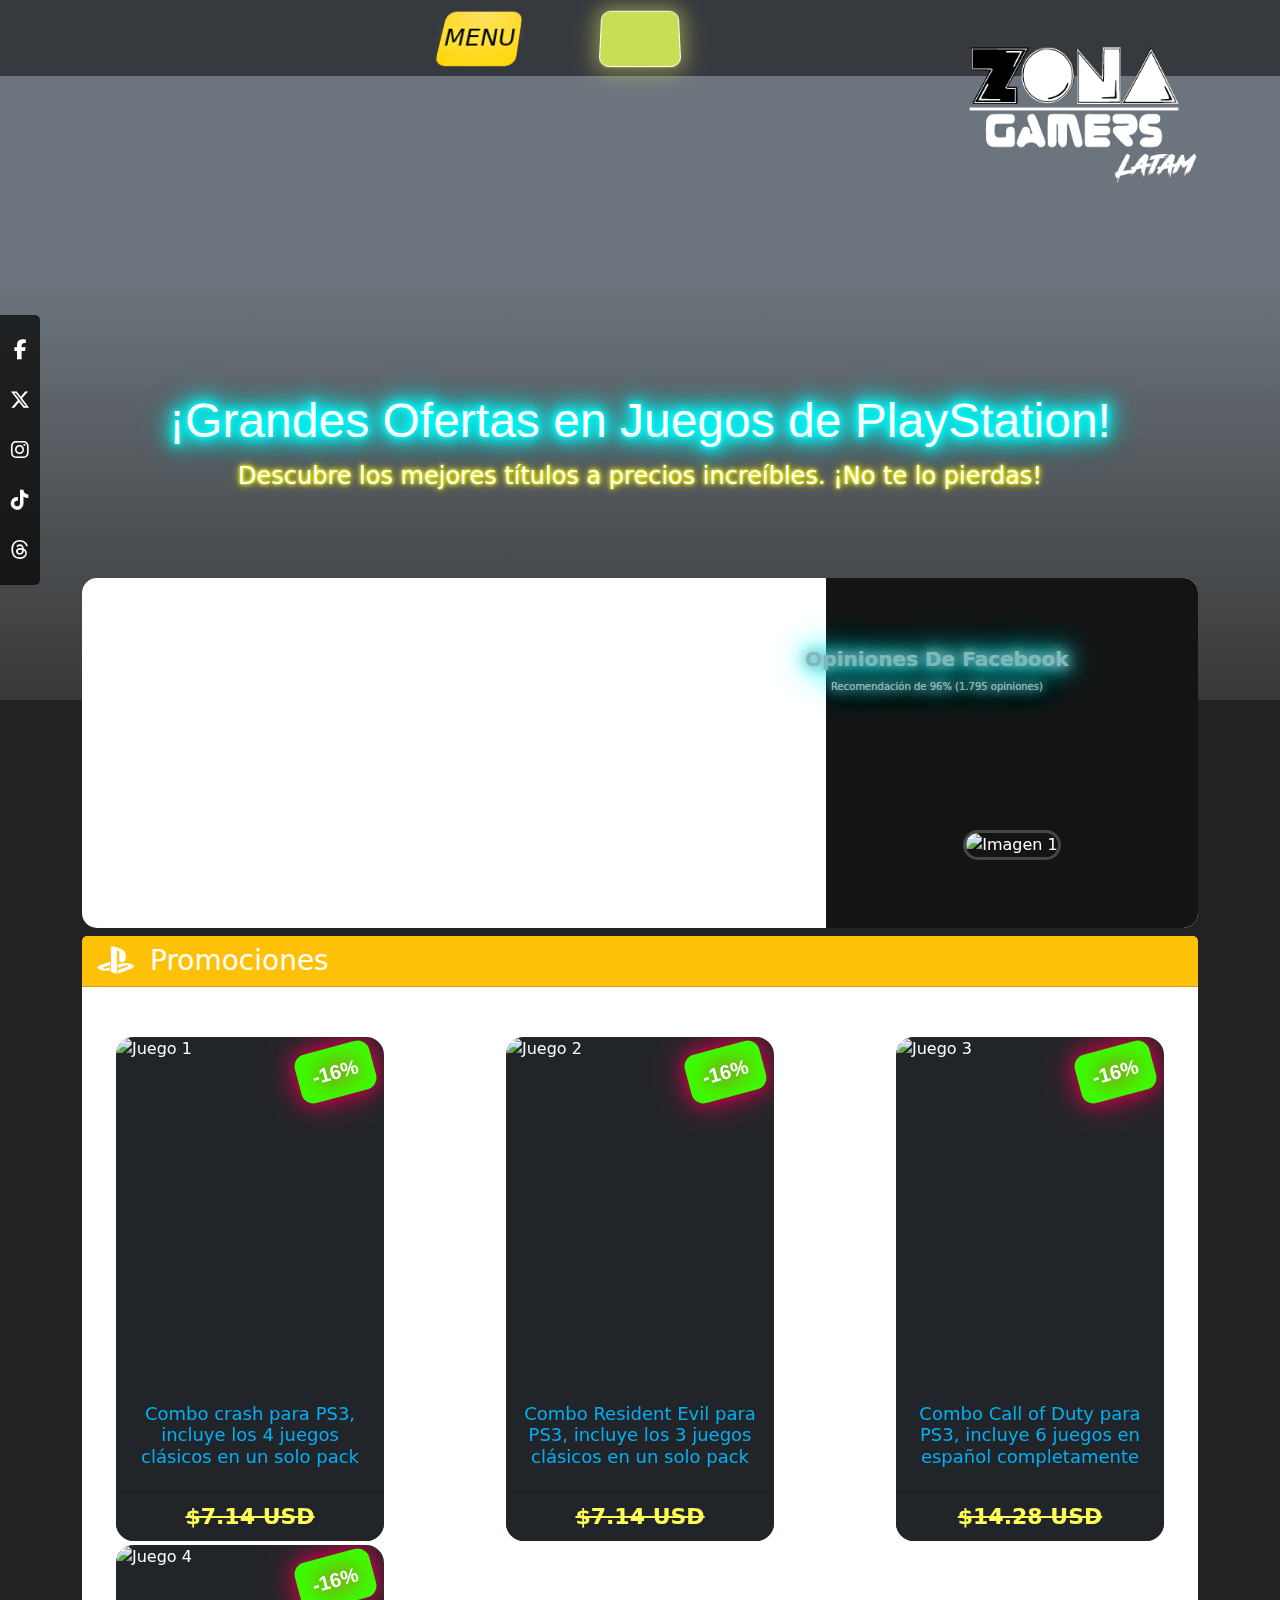
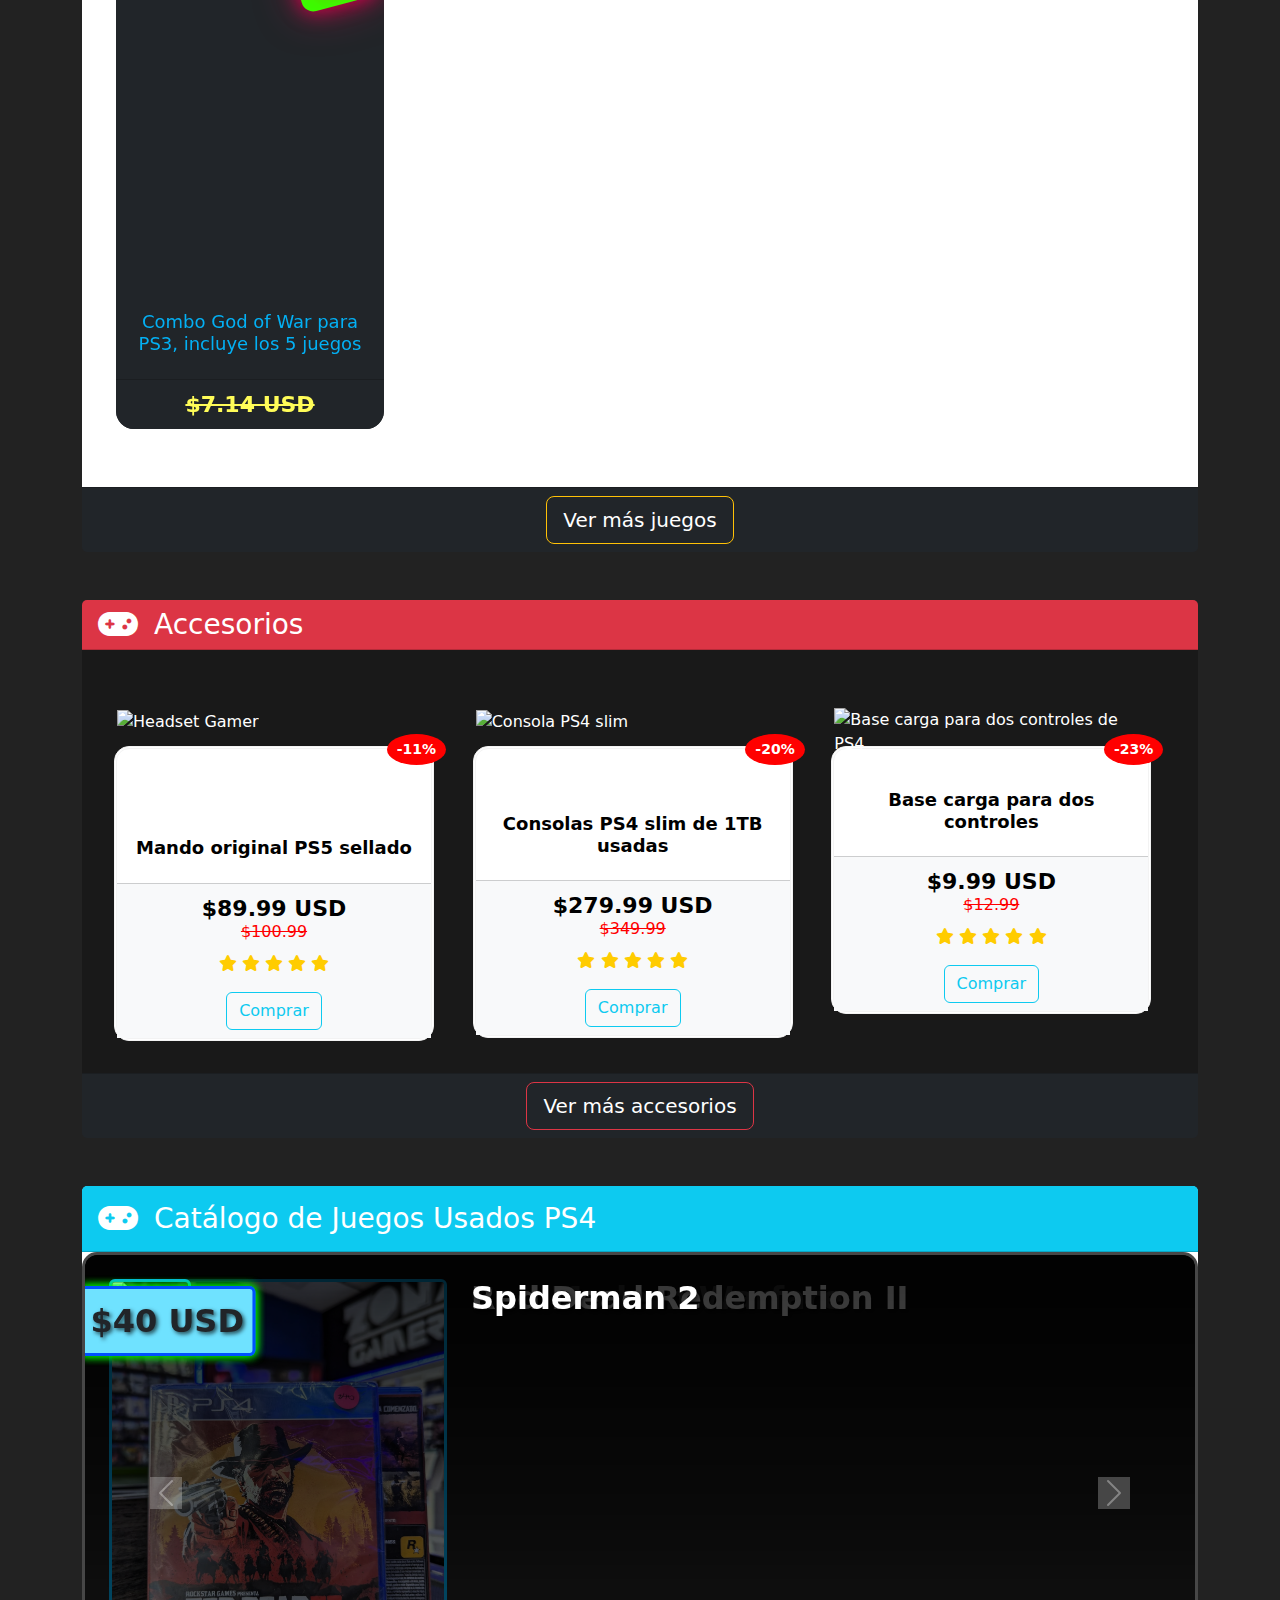
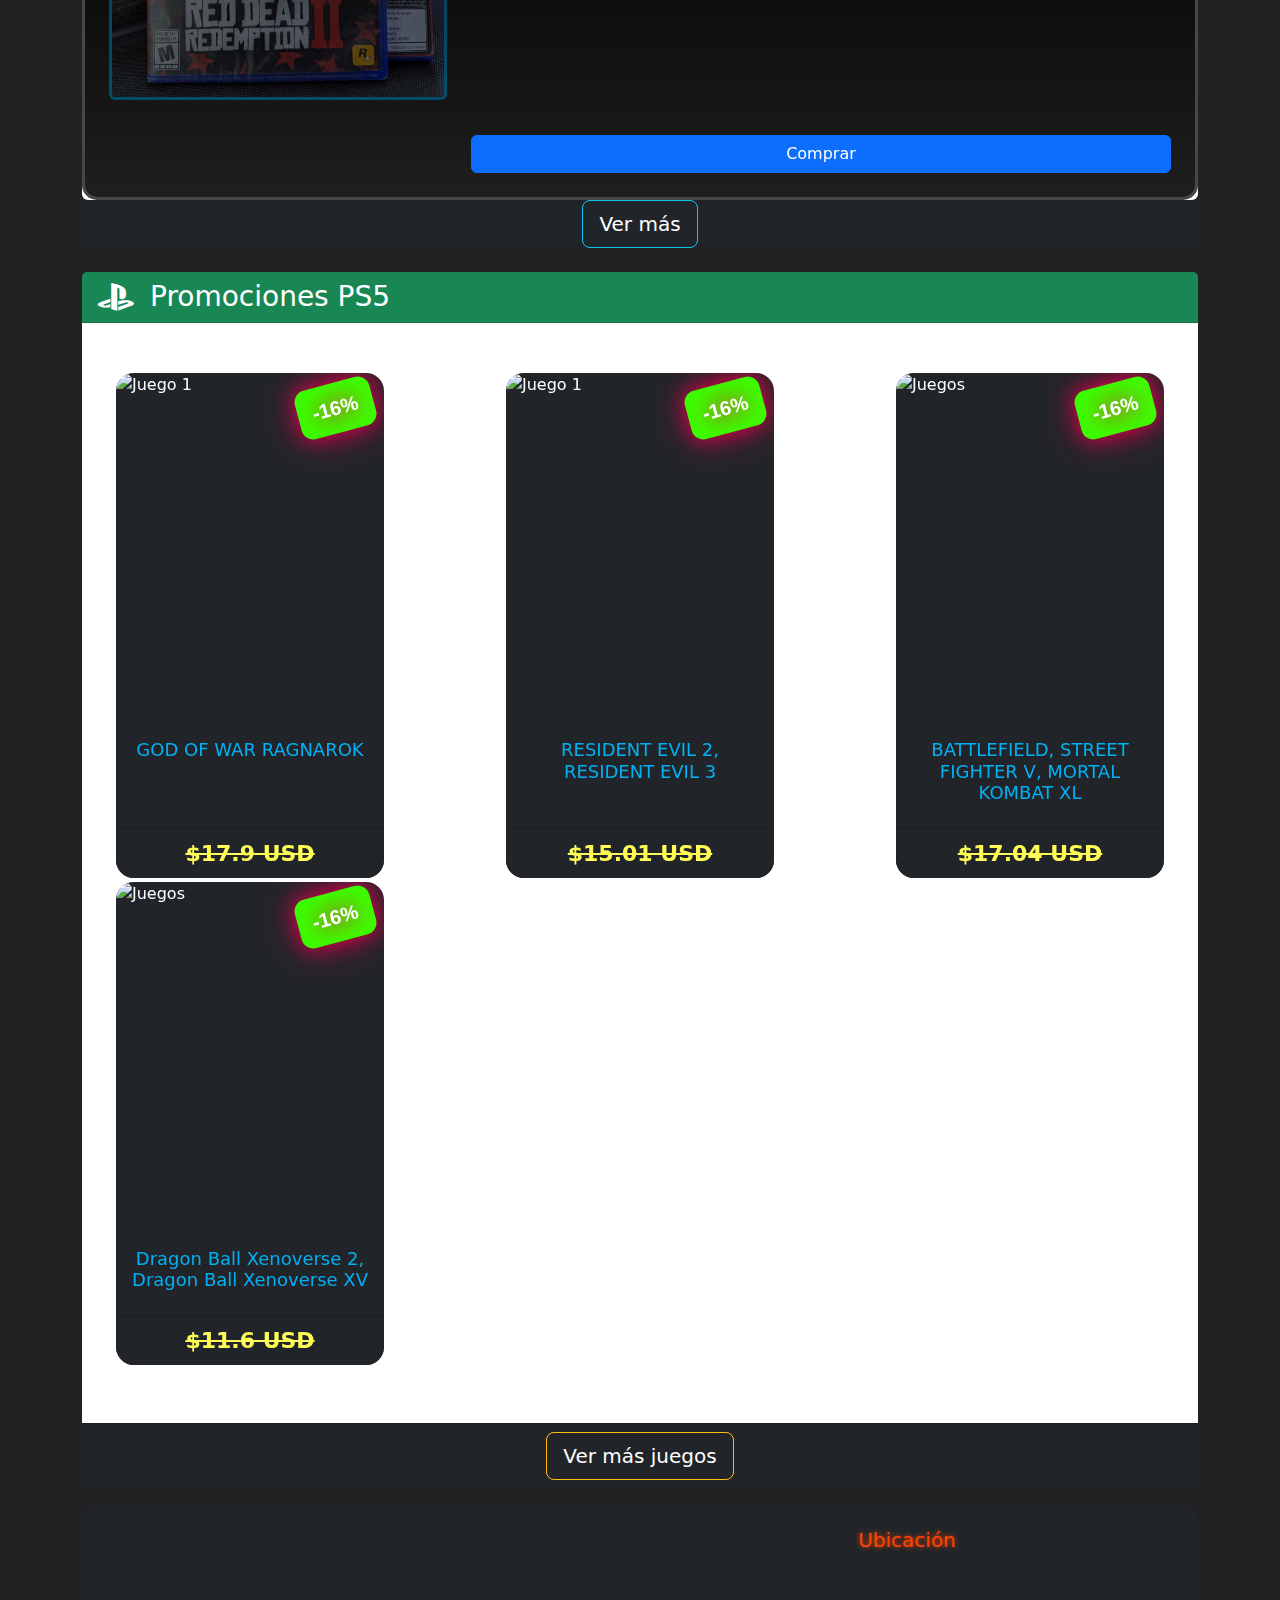
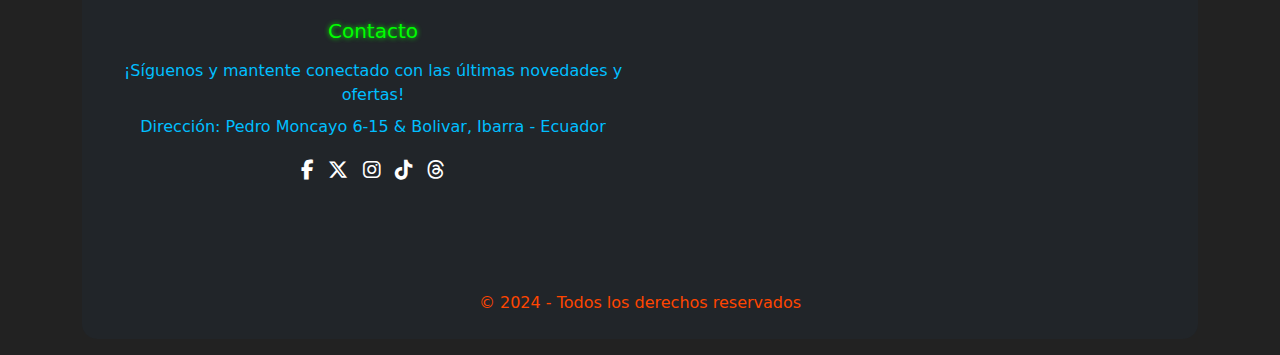
==== index.html @ 4c9c1e73 "Update index.html" ====
<!DOCTYPE html>
<html lang="en">

<head>
    <meta charset="UTF-8">
    <meta name="viewport" content="width=device-width, initial-scale=1.0">
    <link href="https://cdn.jsdelivr.net/npm/bootstrap@5.3.3/dist/css/bootstrap.min.css" rel="stylesheet"
        integrity="sha384-QWTKZyjpPEjISv5WaRU9OFeRpok6YctnYmDr5pNlyT2bRjXh0JMhjY6hW+ALEwIH" crossorigin="anonymous">
    <link rel="stylesheet" href="https://cdnjs.cloudflare.com/ajax/libs/font-awesome/6.6.0/css/all.min.css">
    <link rel="stylesheet" type="text/css" media="screen" href="css/boostrap.css">
    <title>Gamer Card</title>
</head>

<body class="text-white" style="background-color: rgb(34, 34, 34)">
    <section class="bg-secondary text-black w-100 seccion1"
        style="background-image: linear-gradient(to bottom, rgba(0, 0, 0, 0) 40%, rgb(56, 56, 56)), url('https://iili.io/dNdctPp.png'); background-size: cover; background-position: center; background-repeat: no-repeat; height: 700px; position: relative;">
        <div class="social-sidebar">
            <a href="https://www.facebook.com/zonagamersecuador
            " target="_blank" title="Facebook" class="social-link">
                <i class="fab fa-facebook-f"></i>
            </a>
            <a href="https://x.com/zonagamersec?t=P_mNPwPKWfYibsbTnGWlrw&s=09" target="_blank" title="X"
                class="social-link">
                <i class="fa-brands fa-x-twitter"></i>
            </a>
            <a href="https://www.instagram.com/zonagamersecuador/
            " target="_blank" title="Instagram" class="social-link">
                <i class="fab fa-instagram"></i>
            </a>
            <a href="https://www.tiktok.com/@zona.gamers.ecuad" target="_blank" title="TikTok" class="social-link">
                <i class="fab fa-tiktok"></i>
            </a>
            <a href="https://www.threads.net/@zonagamersecuador" target="_blank" title="Threads" class="social-link">
                <i class="fa-brands fa-threads"></i>
            </a>
        </div>

        <div class="d-flex justify-content-center align-items-center p-2" style="background-color: rgba(0, 0, 0, 0.5);">
            <div class="d-flex align-items-center">
                <div class="all d-flex">
                    <div class="lefter text-center" title="Inicio">
                        <div class="text"> </div>
                    </div>
                    <div class="left text-center" title="Accesorios" id="accesorios-link">
                        <div class="text"></div>
                    </div>
                    <div class="center text-center" title="PS3">
                        <a href="ps3.html" style="text-decoration: none;">
                            <div class="explainer"><span>MENU</span></div>
                            <div class="text"> </div>
                        </a>
                    </div>
                    <div class="right text-center" title="PS4" id="ps4-link">
                        <div class="text"></div>
                    </div>
                    <div class="righter text-center" title="PS5" id="ps5-link">
                        <div class="text"></div>
                    </div>
                </div>
            </div>
        </div>
        <div class="p-3">
            <div class="row">
                <div class="col-md-6 text-center">
                    <a href="index.html">
                        <img src="./images/logo.png" class="imagenlogo" alt="Imagen de la comunidad de gamers"
                            style="position: absolute; top: -90px; right: 0px; width: 400px; height: 400px;">
                    </a>
                </div>
                <div class="text-center titulo">
                    <h2 class="highlighted-text">¡Grandes Ofertas en Juegos de PlayStation!</h2>
                    <p class="highlighted-subtext">Descubre los mejores títulos a precios increíbles. ¡No te lo pierdas!
                    </p>
                </div>

            </div>
        </div>
    </section>

    <div class="container mt-6 contenedor">
        <div class="card mt-2 sombra">
            <div class="row g-0">
                <div class="col-8 bg-image">
                    <!-- Contenido de la primera columna (70%) -->
                    <div class="d-flex align-items-center justify-content-center h-100 video-wrapper">
                        <div class="video-background">
                            <iframe width="100%" height="100%" style="border-radius: 15px 0 0 15px;"
                                src="https://www.youtube.com/embed/f0redWG9D0E?autoplay=1&mute=1&loop=1&playlist=f0redWG9D0E"
                                frameborder="0" allow="autoplay; encrypted-media" allowfullscreen></iframe>
                        </div>
                    </div>
                </div>


                <div
                    class="col-4 text-white p-3 fondocarrusel d-flex flex-column align-items-center justify-content-center text-center">
                    <!-- Título -->
                    <h5 class="opiniones"><b>Opiniones De Facebook</b></h5>
                    <p class="opiniones" style="font-size: 10px;">Recomendación de 96% (1.795 opiniones)</p>

                    <!-- Carrusel en la columna del 30% -->
                    <div id="carouselOpiniones" class="carousel slide" data-bs-ride="carousel" data-bs-interval="3000">
                        <div class="carousel-inner carruselopiniones">
                            <div class="carousel-item active">
                                <img src="https://iili.io/dWSIN0x.md.jpg" class="d-block w-100" alt="Imagen 1">
                            </div>
                            <div class="carousel-item">
                                <img src="https://iili.io/dWSIwfj.md.jpg" class="d-block w-100" alt="Imagen 2">
                            </div>
                            <div class="carousel-item">
                                <img src="https://iili.io/dWSIhib.md.jpg" class="d-block w-100" alt="Imagen 3">
                            </div>
                            <div class="carousel-item">
                                <img src="https://iili.io/dWSIXWu.md.jpg" class="d-block w-100" alt="Imagen 4">
                            </div>
                            <div class="carousel-item">
                                <img src="https://iili.io/dWSIOUQ.md.jpg" class="d-block w-100" alt="Imagen 5">
                            </div>
                            <div class="carousel-item">
                                <img src="https://iili.io/dWSIkJV.md.jpg" class="d-block w-100" alt="Imagen 6">
                            </div>
                            <div class="carousel-item">
                                <img src="https://iili.io/dWSIv5B.md.jpg" class="d-block w-100" alt="Imagen 7">
                            </div>
                            <div class="carousel-item">
                                <img src="https://iili.io/dWSI8OP.md.jpg" class="d-block w-100" alt="Imagen 8">
                            </div>
                            <div class="carousel-item">
                                <img src="https://iili.io/dWSISb1.md.jpg" class="d-block w-100" alt="Imagen 9">
                            </div>
                            <div class="carousel-item">
                                <img src="https://iili.io/dWSIgzF.md.jpg" class="d-block w-100" alt="Imagen 10">
                            </div>
                            <div class="carousel-item">
                                <img src="https://iili.io/dWSIrWg.md.jpg" class="d-block w-100" alt="Imagen 11">
                            </div>
                            <div class="carousel-item">
                                <img src="https://iili.io/dWSI4sa.md.png" class="d-block w-100" alt="Imagen 12">
                            </div>
                            <div class="carousel-item">
                                <img src="https://iili.io/dWSIPqJ.md.png" class="d-block w-100" alt="Imagen 13">
                            </div>
                            <div class="carousel-item">
                                <img src="https://iili.io/dWSIQJp.md.jpg" class="d-block w-100" alt="Imagen 14">
                            </div>
                            <div class="carousel-item">
                                <img src="https://iili.io/dWSIZ5N.md.jpg" class="d-block w-100" alt="Imagen 15">
                            </div>
                            <div class="carousel-item">
                                <img src="https://iili.io/dWSIteI.md.jpg" class="d-block w-100" alt="Imagen 16">
                            </div>
                            <div class="carousel-item">
                                <img src="https://iili.io/dWSIDbt.md.jpg" class="d-block w-100" alt="Imagen 17">
                            </div>
                            <div class="carousel-item">
                                <img src="https://iili.io/dWSImzX.md.jpg" class="d-block w-100" alt="Imagen 18">
                            </div>
                            <div class="carousel-item">
                                <img src="https://iili.io/dWSIpXn.md.jpg" class="d-block w-100" alt="Imagen 19">
                            </div>
                            <div class="carousel-item">
                                <img src="https://iili.io/dWSIyss.md.jpg" class="d-block w-100" alt="Imagen 20">
                            </div>
                            <div class="carousel-item">
                                <img src="https://iili.io/dWSTJ1f.md.jpg" class="d-block w-100" alt="Imagen 21">
                            </div>
                            <div class="carousel-item">
                                <img src="https://iili.io/dWSTdg4.md.jpg" class="d-block w-100" alt="Imagen 22">
                            </div>
                            <div class="carousel-item">
                                <img src="https://iili.io/dWST3dl.md.jpg" class="d-block w-100" alt="Imagen 23">
                            </div>
                            <div class="carousel-item">
                                <img src="https://iili.io/dWSTF72.md.jpg" class="d-block w-100" alt="Imagen 24">
                            </div>
                            <div class="carousel-item">
                                <img src="https://iili.io/dWSTKeS.md.jpg" class="d-block w-100" alt="Imagen 25">
                            </div>
                            <div class="carousel-item">
                                <img src="https://iili.io/dWSTfm7.md.jpg" class="d-block w-100" alt="Imagen 26">
                            </div>
                            <div class="carousel-item">
                                <img src="https://iili.io/dWSTBI9.md.jpg" class="d-block w-100" alt="Imagen 27">
                            </div>
                            <div class="carousel-item">
                                <img src="https://iili.io/dWSTCXe.md.jpg" class="d-block w-100" alt="Imagen 28">
                            </div>
                            <div class="carousel-item">
                                <img src="https://iili.io/dWSTnLu.md.jpg" class="d-block w-100" alt="Imagen 29">
                            </div>
                            <div class="carousel-item">
                                <img src="https://iili.io/dWSTxqb.md.jpg" class="d-block w-100" alt="Imagen 30">
                            </div>
                            <div class="carousel-item">
                                <img src="https://iili.io/dWSTz1j.md.jpg" class="d-block w-100" alt="Imagen 31">
                            </div>
                            <div class="carousel-item">
                                <img src="https://iili.io/dWSTIrx.md.jpg" class="d-block w-100" alt="Imagen 32">
                            </div>
                            <div class="carousel-item">
                                <img src="https://iili.io/dWSTudQ.md.jpg" class="d-block w-100" alt="Imagen 33">
                            </div>
                            <div class="carousel-item">
                                <img src="https://iili.io/dWSTRkB.md.jpg" class="d-block w-100" alt="Imagen 34">
                            </div>
                            <div class="carousel-item">
                                <img src="https://iili.io/dWST5mP.md.jpg" class="d-block w-100" alt="Imagen 35">
                            </div>
                            <div class="carousel-item">
                                <img src="https://iili.io/dWSTYI1.md.jpg" class="d-block w-100" alt="Imagen 36">
                            </div>
                            <div class="carousel-item">
                                <img src="https://iili.io/dWSTahF.md.jpg" class="d-block w-100" alt="Imagen 37">
                            </div>
                            <div class="carousel-item">
                                <img src="https://iili.io/dWSTcLg.md.jpg" class="d-block w-100" alt="Imagen 38">
                            </div>
                            <div class="carousel-item">
                                <img src="https://iili.io/dWST0Ba.md.jpg" class="d-block w-100" alt="Imagen 39">
                            </div>
                            <div class="carousel-item">
                                <img src="https://iili.io/dWST1EJ.md.jpg" class="d-block w-100" alt="Imagen 40">
                            </div>
                            <div class="carousel-item">
                                <img src="https://iili.io/dWSTErv.md.jpg" class="d-block w-100" alt="Imagen 41">
                            </div>

                        </div>
                    </div>
                </div>
            </div>
        </div>
        <div class="card mt-2 sombra">
            <div class="card-header bg-warning text-white d-flex align-items-center catalogo ">
                <i class="fa-brands fa-playstation fa-2xl me-3"></i>
                <h3 class="card-title text-center m-0"> Promociones</h3>
            </div>
            <div class="card-body text-white fondo2">
                <div id="carouselExampleControls" class="carousel slide" data-bs-ride="carousel"
                    data-bs-interval="5000">
                    <div class="carousel-inner promociones">
                        <!-- Primer slide con 5 tarjetas -->
                        <div class="carousel-item active">
                            <div class="d-flex flex-wrap justify-content-between mt-3 p-3">
                                <div class="card bg-dark text-white efectos"
                                    style="width: 17rem; position: relative; cursor: pointer;"
                                    title="Presione para Comprar juego"
                                    onclick="enviarWhatsApp('Combo crash para PS3, incluye los 4 juegos clásicos en un solo pack', '$7.14 USD')">
                                    <img src="https://iili.io/dNd0nBR.md.jpg" class="card-img-top" alt="Juego 1">
                                    <div class="badge-discount">-16%</div>
                                    <div class="card-body text-center">
                                        <h6 class="card-title" style="color:#03b0f4; font-size: 18px;">
                                            Combo crash para PS3, incluye los 4 juegos clásicos en un solo pack
                                        </h6>
                                    </div>
                                    <div class="card-footer bg-dark text-center">
                                        <p class="card-text fw-bold" style="color: #ffeb3b; font-size: 22px;">
                                            <span style="text-decoration: line-through; color: rgb(255, 252, 88);">$7.14
                                                USD</span>
                                        </p>
                                    </div>
                                </div>

                                <div class="card bg-dark text-white efectos"
                                    style="width: 17rem; position: relative; cursor: pointer;"
                                    title="Presione para Comprar juego"
                                    onclick="enviarWhatsApp('Combo Resident Evil para PS3, incluye los 3 juegos clásicos en un solo pack', '$7.14 USD')">
                                    <img src="https://iili.io/dNd0271.md.jpg" class="card-img-top" alt="Juego 2">
                                    <div class="badge-discount">-16%</div>
                                    <div class="card-body text-center">
                                        <h6 class="card-title" style="color:#03b0f4; font-size: 18px;">
                                            Combo Resident Evil para PS3, incluye los 3 juegos clásicos en un solo pack
                                        </h6>
                                    </div>
                                    <div class="card-footer bg-dark text-center">
                                        <p class="card-text fw-bold" style="color: #ffeb3b; font-size: 22px;">
                                            <span style="text-decoration: line-through; color: rgb(255, 252, 88);">$7.14
                                                USD</span>
                                        </p>
                                    </div>
                                </div>
                                <div class="card bg-dark text-white efectos"
                                    style="width: 17rem; position: relative; cursor: pointer;"
                                    title="Presione para Comprar juego"
                                    onclick="enviarWhatsApp('Combo Call of Duty para PS3, incluye 6 juegos en español completamente', '$14.28 USD')">
                                    <img src="https://iili.io/dNd0BLv.md.jpg" class="card-img-top" alt="Juego 3">
                                    <div class="badge-discount">-16%</div>
                                    <div class="card-body text-center">
                                        <h6 class="card-title" style="color:#03b0f4; font-size: 18px;">
                                            Combo Call of Duty para PS3, incluye 6 juegos en español completamente
                                        </h6>
                                    </div>
                                    <div class="card-footer bg-dark text-center">
                                        <p class="card-text fw-bold" style="color: #ffeb3b; font-size: 22px;">
                                            <span
                                                style="text-decoration: line-through; color: rgb(255, 252, 88);">$14.28
                                                USD</span>
                                        </p>
                                    </div>
                                </div>

                                <div class="card bg-dark text-white efectos"
                                    style="width: 17rem; position: relative; cursor: pointer;"
                                    title="Presione para Comprar juego"
                                    onclick="enviarWhatsApp('Combo God of War para PS3, incluye los 5 juegos', '$7.14 USD')">
                                    <img src="https://iili.io/dNd0ukX.md.jpg" class="card-img-top" alt="Juego 4">
                                    <div class="badge-discount">-16%</div>
                                    <div class="card-body text-center">
                                        <h6 class="card-title" style="color:#03b0f4; font-size: 18px;">
                                            Combo God of War para PS3, incluye los 5 juegos
                                        </h6>
                                    </div>
                                    <div class="card-footer bg-dark text-center">
                                        <p class="card-text fw-bold" style="color: #ffeb3b; font-size: 22px;">
                                            <span style="text-decoration: line-through; color: rgb(255, 252, 88);">$7.14
                                                USD</span>
                                        </p>
                                    </div>
                                </div>
                            </div>

                        </div>
                        <!-- Segundo slide con más tarjetas si es necesario -->
                        <div class="carousel-item">
                            <div class="d-flex flex-wrap justify-content-between mt-3 p-3">
                                <div class="card bg-dark text-white efectos"
                                    style="width: 17rem; position: relative; cursor: pointer;"
                                    title="Presione para Comprar juego"
                                    onclick="enviarWhatsApp('FC24 para PS4', '$23.20 USD')">
                                    <img src="https://iili.io/dNd0xrN.md.jpg" class="card-img-top" alt="Juego 1">
                                    <div class="badge-discount">-16%</div>
                                    <div class="card-body text-center">
                                        <h6 class="card-title" style="color:#03b0f4; font-size: 18px;">
                                            FC24 para PS4
                                        </h6>
                                    </div>
                                    <div class="card-footer bg-dark text-center">
                                        <p class="card-text fw-bold" style="color: #ffeb3b; font-size: 22px;">
                                            <span
                                                style="text-decoration: line-through; color: rgb(255, 252, 88);">$23.20
                                                USD</span>
                                        </p>
                                    </div>
                                </div>

                                <div class="card bg-dark text-white efectos"
                                    style="width: 17rem; position: relative; cursor: pointer;"
                                    title="Presione para Comprar juego"
                                    onclick="enviarWhatsApp('FC24 para PS5', '$7.14 USD')">
                                    <img src="https://iili.io/dNd0T7t.md.jpg" class="card-img-top" alt="Juego 2">
                                    <div class="badge-discount">-16%</div>
                                    <div class="card-body text-center">
                                        <h6 class="card-title" style="color:#03b0f4; font-size: 18px;">
                                            FC24 para PS5
                                        </h6>
                                    </div>
                                    <div class="card-footer bg-dark text-center">
                                        <p class="card-text fw-bold" style="color: #ffeb3b; font-size: 22px;">
                                            <span style="text-decoration: line-through; color: rgb(255, 252, 88);">$7.14
                                                USD</span>
                                        </p>
                                    </div>
                                </div>

                                <div class="card bg-dark text-white efectos"
                                    style="width: 17rem; position: relative; cursor: pointer;"
                                    title="Presione para Comprar juego"
                                    onclick="enviarWhatsApp('Metal slug, Metal slug 2, Kof95, Kof96, Kof97, Kof98, Kof99, Resident Evil 3', '$11.60 USD')">
                                    <img src="https://iili.io/dNd0Fmg.md.jpg" class="card-img-top" alt="Juego 4">
                                    <div class="badge-discount">-16%</div>
                                    <div class="card-body text-center">
                                        <h6 class="card-title" style="color:#03b0f4; font-size: 18px;">
                                            Metal slug, Metal slug 2, Kof95, Kof96, Kof97, Kof98, Kof99, Resident Evil 3
                                        </h6>
                                    </div>
                                    <div class="card-footer bg-dark text-center">
                                        <p class="card-text fw-bold" style="color: #ffeb3b; font-size: 22px;">
                                            <span
                                                style="text-decoration: line-through; color: rgb(255, 252, 88);">$11.60
                                                USD</span>
                                        </p>
                                    </div>
                                </div>


                                <div class="card bg-dark text-white efectos"
                                    style="width: 17rem; position: relative; cursor: pointer;"
                                    title="Presione para Comprar juego"
                                    onclick="enviarWhatsApp('Crysis 2, Crysis 3, Most Wanted, Amy, Bulletstorm', '$8.12 USD')">
                                    <img src="https://iili.io/dNd0o1p.md.jpg" class="card-img-top" alt="Juego 3">
                                    <div class="badge-discount">-16%</div>
                                    <div class="card-body text-center">
                                        <h6 class="card-title" style="color:#03b0f4; font-size: 18px;">
                                            Crysis 2, Crysis 3, Most Wanted, Amy, Bulletstorm
                                        </h6>
                                    </div>
                                    <div class="card-footer bg-dark text-center">
                                        <p class="card-text fw-bold" style="color: #ffeb3b; font-size: 22px;">
                                            <span style="text-decoration: line-through; color: rgb(255, 252, 88);">$8.12
                                                USD</span>
                                        </p>
                                    </div>
                                </div>

                            </div>
                        </div>
                        <div class="carousel-item">
                            <div class="d-flex flex-wrap justify-content-between mt-3 p-3">
                                <div class="card bg-dark text-white efectos"
                                    style="width: 17rem; position: relative; cursor: pointer;"
                                    title="Presione para Comprar juego"
                                    onclick="enviarWhatsApp('God of War collecion, God of war origins correction, infamous, infamous 2, infamous festival of blood, gta v', '$11.60 USD')">
                                    <img src="https://iili.io/dNd0Apn.md.jpg" class="card-img-top" alt="Juego 1">
                                    <div class="badge-discount">-16%</div>
                                    <div class="card-body text-center">
                                        <h6 class="card-title" style="color:#03b0f4; font-size: 15px;">
                                            God of War collecion, God of war origins correction, infamous, infamous 2,
                                            infamous festival of blood, gta v
                                        </h6>
                                    </div>
                                    <div class="card-footer bg-dark text-center">
                                        <p class="card-text fw-bold" style="color: #ffeb3b; font-size: 22px;">
                                            <span
                                                style="text-decoration: line-through; color: rgb(255, 252, 88);">$11.60
                                                USD</span>
                                        </p>
                                    </div>
                                </div>

                                <div class="card bg-dark text-white efectos"
                                    style="width: 17rem; position: relative; cursor: pointer;"
                                    title="Presione para Comprar juego"
                                    onclick="enviarWhatsApp('Mega Combo de Assassin\'s Creed, Incluye toda la saga completa que salió para PS3', '$11.60 USD')">
                                    <img src="https://iili.io/dNd0qhJ.md.jpg" class="card-img-top" alt="Juego 2">
                                    <div class="badge-discount">-16%</div>
                                    <div class="card-body text-center">
                                        <h6 class="card-title" style="color:#03b0f4; font-size: 18px;">
                                            Mega Combo de Assassin's Creed, Incluye toda la saga completa que salió para
                                            PS3
                                        </h6>
                                    </div>
                                    <div class="card-footer bg-dark text-center">
                                        <p class="card-text fw-bold" style="color: #ffeb3b; font-size: 22px;">
                                            <span
                                                style="text-decoration: line-through; color: rgb(255, 252, 88);">$11.60
                                                USD</span>
                                        </p>
                                    </div>
                                </div>

                                <div class="card bg-dark text-white efectos"
                                    style="width: 17rem; position: relative; cursor: pointer;"
                                    title="Presione para Comprar juego"
                                    onclick="enviarWhatsApp('W2k17, Max Payne 3, Pes 2017, Red dead redemption, spec ops', '$8.12 USD')">
                                    <img src="https://iili.io/dNd0fIa.md.jpg" class="card-img-top" alt="Juego 4">
                                    <div class="badge-discount">-16%</div>
                                    <div class="card-body text-center">
                                        <h6 class="card-title" style="color:#03b0f4; font-size: 18px;">
                                            W2k17, Max Payne 3, Pes 2017, Red dead redemption, spec ops
                                        </h6>
                                    </div>
                                    <div class="card-footer bg-dark text-center">
                                        <p class="card-text fw-bold" style="color: #ffeb3b; font-size: 22px;">
                                            <span style="text-decoration: line-through; color: rgb(255, 252, 88);">$8.12
                                                USD</span>
                                        </p>
                                    </div>
                                </div>

                                <div class="card bg-dark text-white efectos"
                                    style="width: 17rem; position: relative; cursor: pointer;"
                                    title="Presione para Comprar juego"
                                    onclick="enviarWhatsApp('Crysis 2, Crysis 3, Most Wanted, Amy, Bulletstorm', '$8.12 USD')">
                                    <img src="https://iili.io/dNd0o1p.jpg" class="card-img-top" alt="Juego 3">
                                    <div class="badge-discount">-16%</div>
                                    <div class="card-body text-center">
                                        <h6 class="card-title" style="color:#03b0f4; font-size: 18px;">
                                            Crysis 2, Crysis 3, Most Wanted, Amy, Bulletstorm
                                        </h6>
                                    </div>
                                    <div class="card-footer bg-dark text-center">
                                        <p class="card-text fw-bold" style="color: #ffeb3b; font-size: 22px;">
                                            <span style="text-decoration: line-through; color: rgb(255, 252, 88);">$8.12
                                                USD</span>
                                        </p>
                                    </div>
                                </div>

                            </div>
                        </div>
                    </div>
                    <br>
                    <div class="carousel-indicators">
                        <button type="button" data-bs-target="#carouselExampleControls" data-bs-slide-to="0"
                            class="active" aria-current="true" aria-label="Slide 1"></button>
                        <button type="button" data-bs-target="#carouselExampleControls" data-bs-slide-to="1"
                            aria-label="Slide 2"></button>
                        <button type="button" data-bs-target="#carouselExampleControls" data-bs-slide-to="2"
                            aria-label="Slide 3"></button>
                    </div>
                </div>
            </div>
            <div class="card-footer bg-dark text-white text-center">
                <a href="ps3.html" class="btn btn-outline-warning btn-lg text-white">Ver más juegos</a>
            </div>
        </div>
        <section>
            <div class="card mt-5 sombra">
                <div class="card-header bg-danger text-white d-flex align-items-center accesorios">
                    <i class="fa-solid fa-gamepad fa-2xl me-3"></i>
                    <h3 class="card-title text-center m-0">Accesorios</h3>
                </div>
                <div class="card-body text-white fondo3 ">
                    <div class="row d-flex justify-content-between mt-3 p-3">
                        <div class="col-md-4 mt-5">
                            <div class="product-card text-white shadow-effect"
                                style="width: 20rem; overflow: visible; background-color: #ffffff; border-style: double; border-color: #f3f3f3; border-radius: 15px; position: relative;">
                                <div class="image-container" style="position: relative; top: -60px;">
                                    <img src="https://iili.io/dNVoDfn.md.png" class="product-image" alt="Headset Gamer"
                                        style="width: 330px; margin-bottom: -40px;">
                                </div>
                                <div class="card-body text-center">
                                    <br><br>
                                    <h6 class="product-title"
                                        style="color: #000000; font-size: 18px; font-weight: bolder;">
                                        Mando original PS5 sellado</h6>
                                </div>
                                <div class="card-footer bg-light text-center">
                                    <!-- Contenedor de precios -->
                                    <div class="price-container">
                                        <!-- Precio original -->
                                        <p class="product-price fw-bold"
                                            style="color: #000000; font-size: 22px; margin-bottom: 5px;">$89.99 USD</p>
                                        <!-- Precio tachado -->
                                        <span class="original-price"
                                            style="text-decoration: line-through; color: red; font-size: 16px; margin-top: -10px; display: block;">$100.99</span>
                                    </div>
                                    <!-- Contenedor de estrellas -->
                                    <div class="star-rating mt-2">
                                        <i class="fas fa-star" style="color: #ffcc00;"></i>
                                        <i class="fas fa-star" style="color: #ffcc00;"></i>
                                        <i class="fas fa-star" style="color: #ffcc00;"></i>
                                        <i class="fas fa-star" style="color: #ffcc00;"></i>
                                        <i class="fas fa-star" style="color: #ffcc00;"></i>
                                    </div>
                                    <!-- Botón de compra -->
                                    <a href="https://wa.me/593958794091?text=Estoy%20interesado%20en%20el%20Mando%20original%20PS5%20sellado%20por%20$89.99%20USD"
                                        target="_blank" class="btn btn-outline-info mt-3">
                                        Comprar
                                    </a>
                                </div>
                                <!-- Etiqueta de descuento -->
                                <div class="discount-label"
                                    style="position: absolute; top: -15px; right: -15px; background-color: red; color: white; padding: 5px 10px; border-radius: 50%; font-size: 14px; font-weight: bold;">
                                    -11%
                                </div>
                            </div>

                        </div>
                        <div class="col-md-4 mt-5">
                            <div class="product-card text-white shadow-effect"
                                style="width: 20rem; overflow: visible; background-color: #ffffff; border-style: double; border-color: #f3f3f3; border-radius: 15px; position: relative;">
                                <div class="image-container" style="position: relative; top: -60px;">
                                    <img src="https://iili.io/dNVxxOQ.md.png" class="product-image"
                                        alt="Consola PS4 slim" style="width: 330px; margin-bottom: -40px;">
                                </div>
                                <div class="card-body text-center">
                                    <br>
                                    <h6 class="product-title"
                                        style="color: #000000; font-size: 18px; font-weight: bolder;">
                                        Consolas PS4 slim de 1TB usadas</h6>
                                </div>
                                <div class="card-footer bg-light text-center">
                                    <!-- Contenedor de precios -->
                                    <div class="price-container">
                                        <!-- Precio original -->
                                        <p class="product-price fw-bold"
                                            style="color: #000000; font-size: 22px; margin-bottom: 5px;">$279.99 USD</p>
                                        <!-- Precio tachado -->
                                        <span class="original-price"
                                            style="text-decoration: line-through; color: red; font-size: 16px; margin-top: -10px; display: block;">$349.99</span>
                                    </div>
                                    <!-- Contenedor de estrellas -->
                                    <div class="star-rating mt-2">
                                        <i class="fas fa-star" style="color: #ffcc00;"></i>
                                        <i class="fas fa-star" style="color: #ffcc00;"></i>
                                        <i class="fas fa-star" style="color: #ffcc00;"></i>
                                        <i class="fas fa-star" style="color: #ffcc00;"></i>
                                        <i class="fas fa-star" style="color: #ffcc00;"></i>
                                    </div>
                                    <!-- Botón de compra -->
                                    <a href="https://wa.me/593958794091?text=Estoy%20interesado%20en%20las%20Consolas%20PS4%20slim%20de%201TB%20usadas%20por%20$279.99%20USD"
                                        target="_blank" class="btn btn-outline-info mt-3">
                                        Comprar
                                    </a>
                                </div>
                                <!-- Etiqueta de descuento -->
                                <div class="discount-label"
                                    style="position: absolute; top: -15px; right: -15px; background-color: red; color: white; padding: 5px 10px; border-radius: 50%; font-size: 14px; font-weight: bold;">
                                    -20%
                                </div>
                            </div>
                        </div>

                        <div class="col-md-4 mt-5">
                            <div class="product-card text-white shadow-effect"
                                style="width: 20rem; overflow: visible; background-color: #ffffff; border-style: double; border-color: #f3f3f3; border-radius: 15px; position: relative;">
                                <div class="image-container" style="position: relative; top: -70px;">
                                    <img src="https://iili.io/dNVx3W7.md.png" class="product-image"
                                        alt="Base carga para dos controles de PS4"
                                        style="width: 330px; margin-bottom: -80px;">
                                </div>
                                <div class="card-body text-center">
                                    <h6 class="product-title"
                                        style="color: #000000; font-size: 18px; font-weight: bolder;">
                                        Base carga para dos controles </h6>
                                </div>
                                <div class="card-footer bg-light text-center">
                                    <!-- Contenedor de precios -->
                                    <div class="price-container">
                                        <!-- Precio original -->
                                        <p class="product-price fw-bold"
                                            style="color: #000000; font-size: 22px; margin-bottom: 5px;">$9.99 USD</p>
                                        <!-- Precio tachado -->
                                        <span class="original-price"
                                            style="text-decoration: line-through; color: red; font-size: 16px; margin-top: -10px; display: block;">$12.99</span>
                                    </div>
                                    <!-- Contenedor de estrellas -->
                                    <div class="star-rating mt-2">
                                        <i class="fas fa-star" style="color: #ffcc00;"></i>
                                        <i class="fas fa-star" style="color: #ffcc00;"></i>
                                        <i class="fas fa-star" style="color: #ffcc00;"></i>
                                        <i class="fas fa-star" style="color: #ffcc00;"></i>
                                        <i class="fas fa-star" style="color: #ffcc00;"></i>
                                    </div>
                                    <!-- Botón de compra -->
                                    <a href="https://wa.me/593958794091?text=Estoy%20interesado%20en%20la%20Base%20carga%20para%20dos%20controles%20de%20PS4%20por%20$9.99%20USD"
                                        target="_blank" class="btn btn-outline-info mt-3">
                                        Comprar
                                    </a>
                                </div>
                                <!-- Etiqueta de descuento -->
                                <div class="discount-label"
                                    style="position: absolute; top: -15px; right: -15px; background-color: red; color: white; padding: 5px 10px; border-radius: 50%; font-size: 14px; font-weight: bold;">
                                    -23%
                                </div>
                            </div>
                        </div>
                    </div>
                </div>
                <div class="card-footer bg-dark text-white text-center">
                    <a href="Accesorios.html" class="btn btn-outline-danger btn-lg text-white">Ver más accesorios</a>
                </div>
            </div>
        </section>
        <section>
            <div id="juegosCarousel" class="carousel slide mt-5 sombra" data-bs-ride="carousel">
                <div class="card border-0">
                    <div class="card-header bg-info text-white d-flex align-items-center catalogo p-3 cat"
                        style="margin-bottom: 0;">
                        <i class="fa-solid fa-gamepad fa-2xl me-3"></i>
                        <h3 class="card-title text-center m-0">Catálogo de Juegos Usados PS4</h3>
                    </div>
                    <div class="carousel-inner" style="margin: 0;">
                        <!-- Primera tarjeta -->
                        <div class="carousel-item active">
                            <div class="card-body p-4 card-bg-image" style="padding-top: 0;">
                                <div class="row" style="margin-bottom: 0;">
                                    <div class="col-md-4 position-relative">
                                        <img src="https://iili.io/dWrLwQe.md.jpg" class="img-fluid rounded shadow"
                                            alt="Juego 1"
                                            style="max-width: 100%; height: auto; border-radius: 15px; border-color: #03b0f4; border-style: solid;">
                                        <!-- Precio llamativo -->
                                        <div
                                            class="price-tag position-absolute top-0 start-0 text-dark fw-bold p-2 rounded">
                                            $25 USD
                                        </div>
                                    </div>
                                    <div class="col-md-8 d-flex flex-column justify-content-between">
                                        <div>
                                            <h2 class="card-title text-white fw-bold"
                                                style="text-shadow: 2px 2px 4px rgba(0, 0, 0, 0.6);">Cod Modern Warfare
                                            </h2>
                                        </div>
                                        <div class="ratio ratio-16x9 mt-3">
                                            <iframe src="https://www.youtube.com/embed/9wU9LQiCp64"
                                                style="border-radius: 15px 15px 0 0; " allowfullscreen></iframe>
                                        </div>
                                        <a href="https://wa.me/593958794091?text=Hola,%20quiero%20comprar%20el%20juego%20Cod%20Modern%20Warfare%20por%20$25%20USD."
                                            class="btn btn-primary">
                                            Comprar
                                        </a>
                                    </div>
                                </div>
                            </div>
                        </div>

                        <!-- Segunda tarjeta -->
                        <div class="carousel-item active">
                            <div class="card-body p-4 card-bg-image2" style="padding-top: 0;">
                                <div class="row" style="margin-bottom: 0;">
                                    <div class="col-md-4 position-relative">
                                        <img src="images/caratulas/red dead.jpg" class="img-fluid rounded shadow-sm"
                                            alt="Juego 2"
                                            style="max-width: 100%; height: auto; border-radius: 15px; border-color: #03b0f4; border-style: solid;">
                                        <!-- Precio llamativo -->
                                        <div
                                            class="price-tag position-absolute top-0 start-0 text-dark fw-bold p-2 rounded">
                                            $40 USD
                                        </div>
                                    </div>
                                    <div class="col-md-8 d-flex flex-column justify-content-between">
                                        <div>
                                            <h2 class="card-title text-white fw-bold"
                                                style="text-shadow: 2px 2px 4px rgba(0, 0, 0, 0.6);">Red Dead Redemption
                                                II
                                            </h2>
                                        </div>
                                        <div class="ratio ratio-16x9 mt-3">
                                            <iframe src="https://www.youtube.com/embed/tx8BPmTMS_o"
                                                allowfullscreen></iframe>
                                        </div>
                                        <a href="https://wa.me/593958794091?text=Hola,%20quiero%20comprar%20el%20juego%20Red%20Dead%20Redemption%20II%20por%20$40%20USD."
                                            class="btn btn-primary">
                                            Comprar
                                        </a>
                                    </div>
                                </div>
                            </div>
                        </div>

                        <!-- Tercera tarjeta -->
                        <div class="carousel-item active">
                            <div class="card-body p-4 card-bg-image3" style="padding-top: 0;">
                                <div class="row" style="margin-bottom: 0;">
                                    <div class="col-md-4 position-relative">
                                        <img src="https://iili.io/dWrtJrG.md.jpg" class="img-fluid rounded shadow-sm"
                                            alt="Juego 3"
                                            style="max-width: 100%; height: auto; border-radius: 15px; border-color: #03b0f4; border-style: solid;">
                                        <!-- Precio llamativo -->
                                        <div
                                            class="price-tag position-absolute top-0 start-0 text-dark fw-bold p-2 rounded">
                                            $40 USD
                                        </div>
                                    </div>
                                    <div class="col-md-8 d-flex flex-column justify-content-between">
                                        <div>
                                            <h2 class="card-title text-white fw-bold"
                                                style="text-shadow: 2px 2px 4px rgba(0, 0, 0, 0.6);">Spiderman 2
                                            </h2>
                                        </div>
                                        <div class="ratio ratio-16x9 mt-3">
                                            <iframe src="https://www.youtube.com/embed/rCIV0y8jNy4"
                                                allowfullscreen></iframe>
                                        </div>
                                        <a href="https://wa.me/593958794091?text=Hola,%20quiero%20comprar%20el%20juego%20Spider-Man%202%20por%20$40%20USD."
                                            class="btn btn-primary">
                                            Comprar
                                        </a>

                                    </div>
                                </div>
                            </div>
                        </div>
                    </div>

                    <!-- Controles del carrusel -->
                    <button class="carousel-control-prev" type="button" data-bs-target="#juegosCarousel"
                        data-bs-slide="prev">
                        <span class="carousel-control-prev-icon" aria-hidden="true"></span>
                        <span class="visually-hidden">Anterior</span>
                    </button>
                    <button class="carousel-control-next" type="button" data-bs-target="#juegosCarousel"
                        data-bs-slide="next">
                        <span class="carousel-control-next-icon" aria-hidden="true"></span>
                        <span class="visually-hidden">Siguiente</span>
                    </button>
                </div>
                <div class="card-footer bg-dark text-white text-center mb-4">
                    <a href="juegoscaja.html" class="btn btn-outline-info btn-lg text-white">Ver más</a>
                </div>
            </div>
        </section>
        <section>
            <div class="card mt-2 sombra">
                <div class="card-header bg-success text-white d-flex align-items-center catalogo ">
                    <i class="fa-brands fa-playstation fa-2xl me-3"></i>
                    <h3 class="card-title text-center m-0"> Promociones PS5</h3>
                </div>
                <div class="card-body text-white fondo2">
                    <div id="carouselExampleControls" class="carousel slide" data-bs-ride="carousel"
                        data-bs-interval="5000">
                        <div class="carousel-inner promociones">
                            <!-- Primer slide con 5 tarjetas -->
                            <div class="carousel-item active">
                                <div class="d-flex flex-wrap justify-content-between mt-3 p-3">
                                    <div class="card bg-dark text-white efectos"
                                        style="width: 17rem; position: relative; cursor: pointer;"
                                        title="Presione para Comprar juego"
                                        onclick="enviarWhatsApp('GOD OF WAR RAGNAROK', '$14.99 USD')">
                                        <img src="https://iili.io/dNXQ9f9.jpg" class="card-img-top" alt="Juego 1">
                                        <div class="badge-discount">-16%</div>
                                        <div class="card-body text-center">
                                            <h6 class="card-title" style="color:#03b0f4; font-size: 18px;">
                                                GOD OF WAR RAGNAROK
                                            </h6>
                                        </div>
                                        <div class="card-footer bg-dark text-center">
                                            <p class="card-text fw-bold" style="color: #ffeb3b; font-size: 22px;">
                                                <span
                                                    style="text-decoration: line-through; color: rgb(255, 252, 88);">$17.9
                                                    USD</span>
                                            </p>
                                        </div>
                                    </div>
                                    <div class="card bg-dark text-white efectos"
                                        style="width: 17rem; position: relative; cursor: pointer;"
                                        title="Presione para Comprar juego"
                                        onclick="enviarWhatsApp('RESIDENT EVIL 2', '$12.99 USD')">
                                        <img src="https://iili.io/dNN3sLP.md.jpg" class="card-img-top" alt="Juego 1">
                                        <div class="badge-discount">-16%</div>
                                        <div class="card-body text-center">
                                            <h6 class="card-title" style="color:#03b0f4; font-size: 18px;">
                                                RESIDENT EVIL 2, RESIDENT EVIL 3
                                            </h6>
                                        </div>
                                        <div class="card-footer bg-dark text-center">
                                            <p class="card-text fw-bold" style="color: #ffeb3b; font-size: 22px;">
                                                <span
                                                    style="text-decoration: line-through; color: rgb(255, 252, 88);">$15.01
                                                    USD</span>
                                            </p>
                                        </div>
                                    </div>

                                    <div class="card bg-dark text-white efectos"
                                        style="width: 17rem; position: relative; cursor: pointer;"
                                        title="Presione para Comprar juegos"
                                        onclick="enviarWhatsApp('BATTLEFIELD, STREET FIGHTER V, MORTAL KOMBAT XL', '$14.99 USD')">
                                        <img src="https://iili.io/dNN3trg.md.jpg" class="card-img-top" alt="Juegos">
                                        <div class="badge-discount">-16%</div>
                                        <div class="card-body text-center">
                                            <h6 class="card-title" style="color:#03b0f4; font-size: 18px;">
                                                BATTLEFIELD, STREET FIGHTER V, MORTAL KOMBAT XL
                                            </h6>
                                        </div>
                                        <div class="card-footer bg-dark text-center">
                                            <p class="card-text fw-bold" style="color: #ffeb3b; font-size: 22px;">
                                                <span
                                                    style="text-decoration: line-through; color: rgb(255, 252, 88);">$17.04
                                                    USD</span>
                                            </p>
                                        </div>
                                    </div>


                                    <div class="card bg-dark text-white efectos"
                                        style="width: 17rem; position: relative; cursor: pointer;"
                                        title="Presione para Comprar juegos"
                                        onclick="enviarWhatsApp('Dragon Ball Xenoverse 2, Dragon Ball Xenoverse XV', '$9.99 USD')">
                                        <img src="https://iili.io/dNNFnp4.md.jpg" class="card-img-top" alt="Juegos">
                                        <div class="badge-discount">-16%</div>
                                        <div class="card-body text-center">
                                            <h6 class="card-title" style="color:#03b0f4; font-size: 18px;">
                                                Dragon Ball Xenoverse 2, Dragon Ball Xenoverse XV
                                            </h6>
                                        </div>
                                        <div class="card-footer bg-dark text-center">
                                            <p class="card-text fw-bold" style="color: #ffeb3b; font-size: 22px;">
                                                <span
                                                    style="text-decoration: line-through; color: rgb(255, 252, 88);">$11.6
                                                    USD</span>
                                            </p>
                                        </div>
                                    </div>
                                </div>
                            </div>
                            <!-- Segundo slide con más tarjetas si es necesario -->
                            <div class="carousel-item">
                                <div class="d-flex flex-wrap justify-content-between mt-3 p-3">
                                    <div class="card bg-dark text-white efectos"
                                        style="width: 17rem; position: relative; cursor: pointer;"
                                        title="Presione para Comprar juegos"
                                        onclick="enviarWhatsApp('Spider-Man Miles Morales, Spider-Man Remastered', '$14.99 USD')">
                                        <img src="https://iili.io/dNNFxTl.md.jpg" class="card-img-top" alt="Juegos">
                                        <div class="badge-discount">-16%</div>
                                        <div class="card-body text-center">
                                            <h6 class="card-title" style="color:#03b0f4; font-size: 18px;">
                                                Spider-Man Miles Morales, Spider-Man Remastered
                                            </h6>
                                        </div>
                                        <div class="card-footer bg-dark text-center">
                                            <p class="card-text fw-bold" style="color: #ffeb3b; font-size: 22px;">
                                                <span
                                                    style="text-decoration: line-through; color: rgb(255, 252, 88);">$17.04
                                                    USD</span>
                                            </p>
                                        </div>
                                    </div>


                                    <div class="card bg-dark text-white efectos"
                                        style="width: 17rem; position: relative; cursor: pointer;"
                                        title="Presione para Comprar juego"
                                        onclick="enviarWhatsApp('FC24 para PS5', '$7.14 USD')">
                                        <img src="https://iili.io/dNd0T7t.md.jpg" class="card-img-top" alt="Juego 2">
                                        <div class="badge-discount">-16%</div>
                                        <div class="card-body text-center">
                                            <h6 class="card-title" style="color:#03b0f4; font-size: 18px;">
                                                FC24 para PS5
                                            </h6>
                                        </div>
                                        <div class="card-footer bg-dark text-center">
                                            <p class="card-text fw-bold" style="color: #ffeb3b; font-size: 22px;">
                                                <span
                                                    style="text-decoration: line-through; color: rgb(255, 252, 88);">$7.14
                                                    USD</span>
                                            </p>
                                        </div>
                                    </div>

                                    <div class="card bg-dark text-white efectos"
                                        style="width: 17rem; position: relative; cursor: pointer;"
                                        title="Presione para Comprar juego"
                                        onclick="enviarWhatsApp('God of War III Remastered', '$5.99 USD')">
                                        <img src="https://iili.io/dNNFzj2.md.jpg" class="card-img-top" alt="Juego">
                                        <div class="badge-discount">-16%</div>
                                        <div class="card-body text-center">
                                            <h6 class="card-title" style="color:#03b0f4; font-size: 18px;">
                                                God of War III Remastered
                                            </h6>
                                        </div>
                                        <div class="card-footer bg-dark text-center">
                                            <p class="card-text fw-bold" style="color: #ffeb3b; font-size: 22px;">
                                                <span
                                                    style="text-decoration: line-through; color: rgb(255, 252, 88);">$6.96
                                                    USD</span>
                                            </p>
                                        </div>
                                    </div>
                                    <div class="card bg-dark text-white efectos"
                                        style="width: 17rem; position: relative; cursor: pointer;"
                                        title="Presione para Comprar juegos"
                                        onclick="enviarWhatsApp('Assassin\'s Creed Origins, Naruto Storm 4, Dragon Ball Xenoverse XV', '$13.99 USD')">
                                        <img src="https://iili.io/dNNFuC7.md.jpg" class="card-img-top" alt="Juegos">
                                        <div class="badge-discount">-16%</div>
                                        <div class="card-body text-center">
                                            <h6 class="card-title" style="color:#03b0f4; font-size: 18px;">
                                                Assassin's Creed Origins, Naruto Storm 4, Dragon Ball Xenoverse XV
                                            </h6>
                                        </div>
                                        <div class="card-footer bg-dark text-center">
                                            <p class="card-text fw-bold" style="color: #ffeb3b; font-size: 22px;">
                                                <span
                                                    style="text-decoration: line-through; color: rgb(255, 252, 88);">$16.24
                                                    USD</span>
                                            </p>
                                        </div>
                                    </div>
                                </div>
                            </div>
                            <div class="carousel-item">
                                <div class="d-flex flex-wrap justify-content-between mt-3 p-3">
                                    <div class="card bg-dark text-white efectos"
                                        style="width: 17rem; position: relative; cursor: pointer;"
                                        title="Presione para Comprar juegos"
                                        onclick="enviarWhatsApp('NFS Heat, Battlefield Hardline', '$8.99 USD')">
                                        <img src="https://iili.io/dNNFAG9.md.jpg" class="card-img-top" alt="Juegos">
                                        <div class="badge-discount">-16%</div>
                                        <div class="card-body text-center">
                                            <h6 class="card-title" style="color:#03b0f4; font-size: 18px;">
                                                NFS Heat, Battlefield Hardline
                                            </h6>
                                        </div>
                                        <div class="card-footer bg-dark text-center">
                                            <p class="card-text fw-bold" style="color: #ffeb3b; font-size: 22px;">
                                                <span
                                                    style="text-decoration: line-through; color: rgb(255, 252, 88);">$10.44
                                                    USD</span>
                                            </p>
                                        </div>
                                    </div>
                                    <div class="card bg-dark text-white efectos"
                                        style="width: 17rem; position: relative; cursor: pointer;"
                                        title="Presione para Comprar juego"
                                        onclick="enviarWhatsApp('Call of Duty: Modern Warfare', '$14.99 USD')">
                                        <img src="https://iili.io/dNN3QB1.md.jpg" class="card-img-top" alt="Juego">
                                        <div class="badge-discount">-16%</div>
                                        <div class="card-body text-center">
                                            <h6 class="card-title" style="color:#03b0f4; font-size: 18px;">
                                                Call of Duty: Modern Warfare
                                            </h6>
                                        </div>
                                        <div class="card-footer bg-dark text-center">
                                            <p class="card-text fw-bold" style="color: #ffeb3b; font-size: 22px;">
                                                <span
                                                    style="text-decoration: line-through; color: rgb(255, 252, 88);">$17.4
                                                    USD</span>
                                            </p>
                                        </div>
                                    </div>


                                    <div class="card bg-dark text-white efectos"
                                        style="width: 17rem; position: relative; cursor: pointer;"
                                        title="Presione para Comprar juego"
                                        onclick="enviarWhatsApp('Resident Evil 4', '$14.99 USD')">
                                        <img src="https://iili.io/dNN3mYJ.md.jpg" class="card-img-top" alt="Juego">
                                        <div class="badge-discount">-16%</div>
                                        <div class="card-body text-center">
                                            <h6 class="card-title" style="color:#03b0f4; font-size: 18px;">
                                                Resident Evil 4
                                            </h6>
                                        </div>
                                        <div class="card-footer bg-dark text-center">
                                            <p class="card-text fw-bold" style="color: #ffeb3b; font-size: 22px;">
                                                <span
                                                    style="text-decoration: line-through; color: rgb(255, 252, 88);">$17.4
                                                    USD</span>
                                            </p>
                                        </div>
                                    </div>
                                    <div class="card bg-dark text-white efectos"
                                        style="width: 17rem; position: relative; cursor: pointer;"
                                        title="Presione para Comprar juegos"
                                        onclick="enviarWhatsApp('Assassin\'s Creed Unity, Assassin\'s Creed Black Flag, Assassin\'s Creed Syndicate', '$14.99 USD')">
                                        <img src="https://iili.io/dNN3ypR.md.jpg" class="card-img-top" alt="Juegos">
                                        <div class="badge-discount">-16%</div>
                                        <div class="card-body text-center">
                                            <h6 class="card-title" style="color:#03b0f4; font-size: 18px;">
                                                Assassin's Creed Unity, Assassin's Creed Black Flag, Assassin's Creed
                                                Syndicate
                                            </h6>
                                        </div>
                                        <div class="card-footer bg-dark text-center">
                                            <p class="card-text fw-bold" style="color: #ffeb3b; font-size: 22px;">
                                                <span
                                                    style="text-decoration: line-through; color: rgb(255, 252, 88);">$17.4
                                                    USD</span>
                                            </p>
                                        </div>
                                    </div>

                                </div>
                            </div>
                            <div class="carousel-item">
                                <div class="d-flex flex-wrap justify-content-between mt-3 p-3">
                                    <div class="card bg-dark text-white efectos"
                                        style="width: 17rem; position: relative; cursor: pointer;"
                                        title="Presione para Comprar juego"
                                        onclick="enviarWhatsApp('Tekken 8', '$19.99 USD')">
                                        <img src="https://iili.io/dNNFJhN.md.jpg" class="card-img-top" alt="Juego">
                                        <div class="badge-discount">-16%</div>
                                        <div class="card-body text-center">
                                            <h6 class="card-title" style="color:#03b0f4; font-size: 18px;">
                                                Tekken 8
                                            </h6>
                                        </div>
                                        <div class="card-footer bg-dark text-center">
                                            <p class="card-text fw-bold" style="color: #ffeb3b; font-size: 22px;">
                                                <span
                                                    style="text-decoration: line-through; color: rgb(255, 252, 88);">$23.2
                                                    USD</span>
                                            </p>
                                        </div>
                                    </div>
                                    <div class="card bg-dark text-white efectos"
                                        style="width: 17rem; position: relative; cursor: pointer;"
                                        title="Presione para Comprar juegos"
                                        onclick="enviarWhatsApp('Mortal Kombat XL, Mortal Kombat 11', '$5.99 USD')">
                                        <img src="https://iili.io/dNNFdQI.md.jpg" class="card-img-top" alt="Juegos">
                                        <div class="badge-discount">-16%</div>
                                        <div class="card-body text-center">
                                            <h6 class="card-title" style="color:#03b0f4; font-size: 18px;">
                                                Mortal Kombat XL, Mortal Kombat 11
                                            </h6>
                                        </div>
                                        <div class="card-footer bg-dark text-center">
                                            <p class="card-text fw-bold" style="color: #ffeb3b; font-size: 22px;">
                                                <span
                                                    style="text-decoration: line-through; color: rgb(255, 252, 88);">$6.69
                                                    USD</span>
                                            </p>
                                        </div>
                                    </div>
                                    <div class="card bg-dark text-white efectos"
                                        style="width: 17rem; position: relative; cursor: pointer;"
                                        title="Presione para Comprar juego"
                                        onclick="enviarWhatsApp('Cuphead', '$8.99 USD')">
                                        <img src="https://iili.io/dNNF3Bt.md.jpg" class="card-img-top" alt="Juego">
                                        <div class="badge-discount">-16%</div>
                                        <div class="card-body text-center">
                                            <h6 class="card-title" style="color:#03b0f4; font-size: 18px;">
                                                Cuphead
                                            </h6>
                                        </div>
                                        <div class="card-footer bg-dark text-center">
                                            <p class="card-text fw-bold" style="color: #ffeb3b; font-size: 22px;">
                                                <span
                                                    style="text-decoration: line-through; color: rgb(255, 252, 88);">$10.44
                                                    USD</span>
                                            </p>
                                        </div>
                                    </div>
                                    <div class="card bg-dark text-white efectos"
                                        style="width: 17rem; position: relative; cursor: pointer;"
                                        title="Presione para Comprar juegos"
                                        onclick="enviarWhatsApp('Injustice 2, Mortal Kombat 11 Ultimate, NFS Rivals', '$14.99 USD')">
                                        <img src="https://iili.io/dNNFCvf.md.jpg" class="card-img-top" alt="Juegos">
                                        <div class="badge-discount">-16%</div>
                                        <div class="card-body text-center">
                                            <h6 class="card-title" style="color:#03b0f4; font-size: 18px;">
                                                Injustice 2, Mortal Kombat 11 Ultimate, NFS Rivals
                                            </h6>
                                        </div>
                                        <div class="card-footer bg-dark text-center">
                                            <p class="card-text fw-bold" style="color: #ffeb3b; font-size: 22px;">
                                                <span
                                                    style="text-decoration: line-through; color: rgb(255, 252, 88);">$17.4
                                                    USD</span>
                                            </p>
                                        </div>
                                    </div>
                                </div>
                            </div>

                        </div>
                        <br>
                        <div class="carousel-indicators">
                            <button type="button" data-bs-target="#carouselExampleControls" data-bs-slide-to="0"
                                class="active" aria-current="true" aria-label="Slide 1"></button>
                            <button type="button" data-bs-target="#carouselExampleControls" data-bs-slide-to="1"
                                aria-label="Slide 2"></button>
                            <button type="button" data-bs-target="#carouselExampleControls" data-bs-slide-to="2"
                                aria-label="Slide 3"></button>
                            <button type="button" data-bs-target="#carouselExampleControls" data-bs-slide-to="3"
                                aria-label="Slide 4"></button>
                        </div>
                    </div>
                </div>
                <div class="card-footer bg-dark text-white text-center ">
                    <a href="ps5.html" class="btn btn-outline-warning btn-lg text-white">Ver más juegos</a>
                </div>
            </div>
        </section>
        <script>
            document.getElementById('accesorios-link').addEventListener('click', function () {
                window.location.href = 'Accesorios.html';
            });
        </script>

        <script>
            document.getElementById('ps4-link').addEventListener('click', function () {
                window.location.href = 'juegoscaja.html';
            });
            document.getElementById('ps5-link').addEventListener('click', function () {
                window.location.href = 'ps5.html';
            });
        </script>
        <script>
            function enviarWhatsApp(nombreJuego, precio) {
                const mensaje = encodeURIComponent(`Hola, estoy interesado en el ${nombreJuego} con un precio de ${precio}.`);
                window.open(`https://api.whatsapp.com/send?phone=593958794091&text=${mensaje}`, '_blank');
            }
        </script>
        <script src=" https://cdn.jsdelivr.net/npm/bootstrap@5.3.3/dist/js/bootstrap.bundle.min.js"></script>
</body>
<footer class="bg-dark text-white text-center p-4 mt-3 mb-3" style="border-radius: 15px;">
    <div class="container">
        <div class="row">
            <!-- Columna de Contacto -->
            <div class="col-md-6 d-flex align-items-center">
                <div>
                    <h5 class="mb-3" style="color: #00FF00; text-shadow: 0 0 5px #00FF00;">Contacto</h5>
                    <p class="mb-2" style="color: #00BFFF;">¡Síguenos y mantente conectado con las últimas novedades
                        y ofertas!</p>
                    <p class="mb-2" style="color: #00BFFF;">Dirección: Pedro Moncayo 6-15 & Bolivar, Ibarra -
                        Ecuador</p>

                    <!-- Redes sociales -->
                    <div class="social-links mt-3">
                        <a href="https://www.facebook.com/zonagamersecuador" target="_blank" title="Facebook"
                            class="social-link me-2">
                            <i class="fab fa-facebook-f"></i>
                        </a>
                        <a href="https://x.com/zonagamersec?t=P_mNPwPKWfYibsbTnGWlrw&s=09" target="_blank" title="X"
                            class="social-link me-2">
                            <i class="fa-brands fa-x-twitter"></i>
                        </a>
                        <a href="https://www.instagram.com/zonagamersecuador/" target="_blank" title="Instagram"
                            class="social-link me-2">
                            <i class="fab fa-instagram"></i>
                        </a>
                        <a href="https://www.tiktok.com/@zona.gamers.ecuad" target="_blank" title="TikTok"
                            class="social-link me-2">
                            <i class="fab fa-tiktok"></i>
                        </a>
                        <a href="https://www.threads.net/@zonagamersecuador" target="_blank" title="Threads"
                            class="social-link">
                            <i class="fa-brands fa-threads"></i>
                        </a>
                    </div>
                </div>
            </div>
            <!-- Columna de Información -->
            <div class="col-md-6">
                <h5 class="mb-3" style="color: #FF4500; text-shadow: 0 0 5px #FF4500;">Ubicación</h5>
                <div class="embed-responsive embed-responsive-16by9">
                    <iframe class="embed-responsive-item" style="border-radius: 15px; width: 100%; height: 300px;"
                        src="https://www.google.com/maps/embed?pb=!1m18!1m12!1m3!1d3970.8820594113626!2d-77.90212638504341!3d0.3502260999341635!2m3!1f0!2f0!3f0!3m2!1i1024!2i768!4f13.1!3m3!1m2!1s0x91d3b99baf0c6f27%3A0x8353c15b97b44b6!2sPedro%20Moncayo%206-15%20%26%20Bolivar%2C%20Ibarra%2C%20Ecuador!5e0!3m2!1ses!2sus!4v1638210713587!5m2!1ses!2sus"
                        allowfullscreen="" loading="lazy"></iframe>
                </div>
            </div>
        </div>
        <p class="mb-0 mt-3" style="color: #FF4500;">© 2024 - Todos los derechos reservados</p>
    </div>
</footer>




</html>
---- css/boostrap.css ----
@import "https://fonts.googleapis.com/css?family=Press%20Start%202P";

body {
    background-size: cover;
    /* Esto hace que la imagen cubra todo el contenedor */
    background-position: center;
    /* Centra la imagen en el contenedor */
    background-repeat: no-repeat;
    /* Evita que la imagen se repita */

}


.social-btn {
    transition: color 0.3s ease, border-color 0.3s ease;
}

.social-btn:hover {
    color: #ffffff;
    /* Cambia el color del ícono en el hover */
    border-color: #ffffff;
    /* Cambia el color del borde en el hover */
}

.btn-outline-gray {
    border-color: #6c757d;
    /* Color del borde inicial */
    color: #6c757d;
    /* Color del ícono inicial */
}

.btn-outline-gray:hover {
    background-color: #6c757d;
    /* Color de fondo en el hover */
    color: #ffffff;
    /* Color del ícono en el hover */
}

@keyframes fadeIn {
    from {
        opacity: 0;
    }

    to {
        opacity: 1;
    }
}

@keyframes bounce {

    0%,
    20%,
    50%,
    80%,
    100% {
        transform: translateY(0);
    }

    40% {
        transform: translateY(-30px);
    }

    60% {
        transform: translateY(-15px);
    }
}

.card-text {
    animation: fadeIn 2s ease-in-out, bounce 2s infinite;
}

.card-text i {
    animation: bounce 2s infinite;
}

.bg-image {
    background-image: url('/images/warzone.mp4');
    /* Reemplaza con la ruta a tu imagen */
    background-size: cover;
    background-position: center;
    height: 350px;
    /* Ajusta la altura según sea necesario */
    color: white;
    /* Ajusta el color del texto según sea necesario */
}

.video-wrapper {
    position: relative;
    width: 100%;
    height: 100%;
    overflow: hidden;
}

.video-background {
    position: absolute;
    top: 0;
    left: 0;
    width: 100%;
    height: 100%;
}

.video-bg {
    position: absolute;
    top: 50%;
    left: 50%;
    width: 100%;
    height: 100%;
    object-fit: cover;
    transform: translate(-50%, -50%);
    border-radius: 15px 0 0 15px;
}

.botonestitulos {
    background-color: #80b404;
}

.carousel-item {
    transition: transform 0.5s ease-in-out;
}

.carousel-item img {
    width: 100%;
    height: auto;
    /* Mantiene la relación de aspecto de la imagen */
}

.carousel-indicators [data-bs-target] {
    background-color: #ffffff;
}

.arrowleft {
    font-size: 40px;
    margin-right: 185px;
}

.arrowright {
    font-size: 40px;
    margin-left: 185px;
}

.efectos {
    transition: transform 0.3s, box-shadow 0.3s, border-color 0.3s, background-color 0.3s;
    border: 2px solid #ffffff;
    border-radius: 20px;
    background-color: #111;

    position: relative;
    overflow: hidden;
}

.efectos::before {
    content: '';
    position: absolute;
    top: 0;
    left: 0;
    width: 100%;
    height: 100%;
    background: rgba(0, 255, 255, 0.2);
    /* Color de neón azul */
    box-shadow: 0 0 20px rgba(0, 255, 255, 0.5);
    /* Sombra de neón azul */
    border-radius: 8px;
    /* Asegúrate de que se alineé con el borde redondeado del contenedor */
    transition: opacity 0.3s;
    opacity: 0;
}

.efectos:hover::before {
    opacity: 1;
}



.efectos:hover {
    transform: scale(1.05) translateY(-5px);
    box-shadow: 0 0 20px rgba(0, 255, 255, 0.8);
    /* Sombra de neón más intensa en azul */
    border-color: #0ff;
    /* Color azul neón */
    cursor: pointer;
}

.efectos img {
    height: 350px;
}

.card-img-top {
    height: 300px;
    object-fit: cover;
}

.sombra {
    border: none;
    border-color: none;
    cursor: pointer;
    border-radius: 15px;
}

.fondo2 {
    background-image: url('https://iili.io/dNdhe7R.png');

}

.fondocarrusel {
    background-image: url('https://iili.io/dNVW3yQ.jpg');
    background-size: contain;
    background-position: top;
    background-color: #141414;
    /* Ajusta la imagen para cubrir todo el contenedor */
    background-position: center;
    /* Centra la imagen dentro del contenedor */
    background-repeat: no-repeat;
    /* Evita que la imagen se repita */
    border-radius: 0 15px 15px 0;


}

.carousel-inner {

    border-radius: 15px;
    border-style: solid;
    border-color: rgb(71, 71, 71);
    margin-top: 120px;
}

.carousel-item img {
    object-fit: cover;

}

.promociones {
    margin-top: 0;
    border-style: none;
}



.carousel-control-prev-icon,
.carousel-control-next-icon {
    background-color: rgba(255, 255, 255, 0.5);
    /* Fondo blanco semi-transparente para los controles */
}

.opiniones {
    margin-left: -150px;
    color: rgb(130, 185, 187);
    /* Color base */
    text-shadow: 0 0 0px rgb(130, 185, 187),
        /* Pequeño brillo */
        0 0 10px rgb(130, 185, 187),
        /* Brillo medio */
        0 0 15px rgb(130, 185, 187),
        /* Brillo más grande */
        0 0 20px rgb(0, 255, 255),
        /* Color neón */
        0 0 30px rgb(0, 255, 255),
        0 0 40px rgb(0, 255, 255);
}


.fondo3 {
    background-image: url('https://iili.io/dNdhe7R.png');
    background-size: cover;
    background-position: center;
    background-repeat: no-repeat;
    background-color: rgba(0, 0, 0, 0.9);
    /* Añade un fondo negro semi-transparente */
}



.col-md-6 {
    max-width: 50%;
    /* Limita el tamaño máximo de la columna */
    overflow: hidden;
    /* Evita que el contenido desborde */
}

:root {
    --clr-neon: hsl(61, 100%, 54%);
    --clr-bg: hsl(59, 96%, 82%);
}

*,
*::before,
*::after {
    box-sizing: border-box;
}

.neon-button {
    font-size: 1rem;
    display: inline-block;
    cursor: pointer;
    text-decoration: none;
    color: var(--clr-neon);
    border: var(--clr-neon) 0.125em solid;
    padding: 0.5em;
    border-radius: 0.25em;
    text-shadow: 0 0 0.125em hsl(0 0% 100% / 0.3), 0 0 0.45em currentColor;
    box-shadow: inset 0 0 0.5em 0 var(--clr-neon), 0 0 0.5em 0 var(--clr-neon);
    position: relative;
    font-weight: bold;
    text-transform: uppercase;
    background: transparent;
    margin-top: 0px;
    width: 150px;
}

.neon-button::before {
    pointer-events: none;
    content: "";
    position: absolute;
    background: var(--clr-neon);
    top: 120%;
    left: 0;
    width: 100%;
    height: 100%;
    transform: perspective(1em) rotateX(40deg) scale(1, 0.35);
    filter: blur(1em);
    opacity: 0.7;
}

.neon-button::after {
    content: "";
    position: absolute;
    top: 0;
    bottom: 0;
    left: 0;
    right: 0;
    box-shadow: 0 0 2em 0.5em var(--clr-neon);
    opacity: 0;
    background-color: var(--clr-neon);
    z-index: -1;
    transition: opacity 100ms linear, box-shadow 100ms linear;
}

.neon-button:hover,
.neon-button:focus {
    color: var(--clr-bg);
    text-shadow: none;
    border-color: var(--clr-bg);
    /* Cambia el color del borde en hover */
}

.neon-button:hover::before,
.neon-button:focus::before {
    opacity: 1;
}

.neon-button:hover::after,
.neon-button:focus::after {
    opacity: 1;
    box-shadow: 0 0 3em 1em var(--clr-neon);
}

.seccion1 {
    margin-bottom: -130px;
}

.catalogo {
    border-radius: 15px;
}

.highlighted-text {
    font-size: 3rem;
    font-family: 'Oswald', sans-serif;
    color: #fff;
    text-shadow: 0 0 5px #0ff, 0 0 10px #0ff, 0 0 15px #0ff, 0 0 20px #0ff, 0 0 25px #0ff, 0 0 30px #0ff, 0 0 35px #0ff;
    animation: neon-flicker 1.5s infinite;
}

.highlighted-subtext {
    font-size: 1.5rem;
    color: #fff;
    text-shadow: 0 0 3px #ff0, 0 0 5px #ff0, 0 0 10px #ff0;
    margin-top: 0.5rem;
}

@keyframes neon-flicker {
    0% {
        opacity: 1;
    }

    50% {
        opacity: 0.4;
    }

    100% {
        opacity: 1;
    }
}

.titulo {
    margin-top: 300px;
}

.seccion {
    margin-bottom: -150px;
}

.seccion4 {
    margin-top: -300px;
}

/* menu de CSS */
.all {
    display: flex;
    perspective: 10px;
    transform: perspective(300px) rotateX(20deg);
    will-change: perspective;
    perspective-origin: center center;
    transition: all 1.3s ease-out;
    justify-content: center;
    transform-style: preserve-3d;
}

.all:hover {
    perspective: 1000px;
    transition: all 1.3s ease-in;
    transform: perspective(10000px) rotateX(0deg);

    .text {
        opacity: 1;
    }

    &>div {
        opacity: 1;
        transition-delay: 0s;
    }

    .explainer {
        opacity: 0;
    }
}

.left,
.center,
.right,
.lefter,
.righter {
    width: 80px;
    height: 60px;
    transform-style: preserve-3d;
    border-radius: 10px;
    border: 1px solid #fff;
    box-shadow: 0 0 20px 5px rgba(255, 255, 100, 0.4);
    /* Cambiado a amarillo */
    opacity: 0;
    transition: all 0.3s ease;
    transition-delay: 1s;
    position: relative;
    background-position: center center;
    background-size: contain;
    background-repeat: no-repeat;
    background-color: rgb(201, 221, 85);
    cursor: pointer;
    background-blend-mode: color-burn;

    &:hover {
        box-shadow: 0 0 30px 10px rgba(255, 255, 100, 0.6);
        /* Cambiado a amarillo */
        background-color: #ccf;
    }
}

.text {
    transform: translateY(30px);
    opacity: 0;
    transition: all 0.2s ease;
    bottom: 0;
    left: 5px;
    position: absolute;
    will-change: transform;
    color: #fff;
    text-shadow: 0 0 5px rgba(255, 255, 100, 0.6);
    /* Cambiado a amarillo */
}

.lefter {
    transform: translateX(-60px) translateZ(-50px) rotateY(-10deg);
    background-image: url(https://iili.io/d1vVMhB.png);

}

.left {
    transform: translateX(-30px) translateZ(-25px) rotateY(-5deg);
    background-image: url(https://iili.io/d1vG3pp.png);
}

.center {
    opacity: 1;
    background-image: url(https://iili.io/d1vcq9S.png);
}

.right {
    transform: translateX(30px) translateZ(-25px) rotateY(5deg);
    background-image: url(https://iili.io/d1v03pS.png);
}

.righter {
    transform: translateX(60px) translateZ(-50px) rotateY(10deg);
    background-image: url(https://iili.io/d14pkep.png);
}

.explainer {
    font-weight: 300;
    font-size: 1.5rem;
    color: #000000;
    transition: all 0.6s ease;
    width: 100%;
    height: 100%;
    background-color: #303050;
    background-image: radial-gradient(circle at center top, #ffe066, #ffd700);
    /* Cambiado a amarillo */
    border-radius: 10px;
    text-shadow: 0 0 10px rgba(255, 255, 100, 0.8);
    /* Cambiado a amarillo */

    display: flex;
    justify-content: center;
    align-items: center;
}

.ref {
    background-color: #000;
    background-image: linear-gradient(to bottom, #ff0, #f90);
    /* Cambiado a amarillo */
    border-radius: 3px;
    padding: 7px 10px;
    position: absolute;
    font-size: 16px;
    bottom: 10px;
    right: 10px;
    color: #fff;
    text-decoration: none;
    text-shadow: 0 0 3px rgba(0, 0, 0, 0.4);

    &::first-letter {
        font-size: 12px;
    }
}

.social-sidebar {
    position: fixed;
    left: 0;
    top: 50%;
    transform: translateY(-50%);
    display: flex;
    flex-direction: column;
    background-color: rgba(0, 0, 0, 0.7);
    padding: 10px;
    border-radius: 0 5px 5px 0;
    z-index: 1000;
}

.social-link {
    color: #fff;
    font-size: 20px;
    margin: 10px 0;
    text-align: center;
    text-decoration: none;
    transition: color 0.3s;
}

.social-link:hover {
    color: #1da1f2;
    /* Color de hover, puedes cambiarlo */
}

.link-container {
    text-decoration: none;
    /* Elimina el subrayado del enlace */
    color: inherit;
    /* Hereda el color del texto */
    display: block;
    /* Asegura que el <a> se comporte como un bloque */
}

.product-card {
    transition: transform 0.3s, box-shadow 0.3s;
}

.product-card:hover {
    transform: translateY(-10px);
    box-shadow: 0 12px 20px rgba(255, 0, 0, 0.397);
}

.badge-discount {
    position: absolute;
    top: 10px;
    right: 10px;
    background-color: #3cff00;
    /* Color rosa neón */
    color: #ffffff;
    padding: 10px 15px;
    font-size: 20px;
    font-weight: bold;
    border-radius: 12px;
    box-shadow: 0 0 20px rgba(255, 0, 91, 0.8), 0 0 40px rgba(255, 0, 91, 0.5);
    /* Resplandor fuerte */
    text-shadow: 0 0 20px rgba(255, 0, 91, 0.9), 0 0 30px rgba(255, 0, 91, 0.6);
    /* Resplandor en el texto */
    transform: rotate(-15deg);
    font-family: 'Arial', sans-serif;
    /* Asegura que el texto tenga buen aspecto */
}

.card-inner {
    position: relative;
    width: 100%;
    height: 100%;
    transition: transform 0.6s;
    transform-style: preserve-3d;
    cursor: pointer;
}

.efectos:hover .card-inner {
    transform: rotateY(180deg);

}

.card-front,
.card-back {
    position: absolute;
    width: 100%;
    height: 100%;
    backface-visibility: hidden;
}

.card-front {
    z-index: 2;
    /* Ensure the front is above */
}

.card-back {
    background: linear-gradient(rgba(0, 0, 0, 0.8), rgba(0, 0, 0, 0.5)), url('/images/ps3/promociones/ctr.jpg');
    background-size: cover;
    background-position: center;
    transform: rotateY(180deg);
    display: flex;
    align-items: center;
    justify-content: center;
    color: #fff;
    position: relative;
}

.card-back.card-back-2 {
    background: linear-gradient(rgba(0, 0, 0, 0.8), rgba(0, 0, 0, 0.5)), url('/images/ps3/promociones/resident.jpg');
    background-size: cover;
    background-position: center;
    transform: rotateY(180deg);
    display: flex;
    align-items: center;
    justify-content: center;
    color: #fff;
    position: relative;
}

.card-back.card-back-cod {
    background: linear-gradient(rgba(0, 0, 0, 0.8), rgba(0, 0, 0, 0.5)), url('/images/ps3/promociones/cod.jpg');
    background-size: cover;
    background-position: center;
    transform: rotateY(180deg);
    display: flex;
    align-items: center;
    justify-content: center;
    color: #fff;
    position: relative;
}

.card-back.card-back-god {
    background: linear-gradient(rgba(0, 0, 0, 0.8), rgba(0, 0, 0, 0.5)), url('/images/ps3/promociones/god.jpg');
    background-size: cover;
    background-position: center;
    transform: rotateY(180deg);
    display: flex;
    align-items: center;
    justify-content: center;
    color: #fff;
    position: relative;
}




.description-text {
    font-size: 16px;
    text-align: center;
    padding: 20px;
    position: relative;
    z-index: 2;
    /* Asegura que el texto esté encima del overlay */
}

.card-back .btn-primary {
    background-color: #03b0f4;
    /* Color de fondo del botón */
    border-color: #03b0f4;
    /* Color del borde del botón */
    color: #fff;
    /* Color del texto del botón */
    padding: 10px 20px;
    /* Espaciado del botón */
    font-size: 16px;
    /* Tamaño de la fuente */
    border-radius: 5px;
    /* Bordes redondeados */
    text-transform: uppercase;
    /* Texto en mayúsculas */
    transition: background-color 0.3s, border-color 0.3s;
    /* Transiciones para efectos hover */
}

.card-back .btn-primary:hover {
    background-color: #0275d8;
    /* Color de fondo del botón en hover */
    border-color: #0275d8;
    /* Color del borde del botón en hover */
}

.card-bg-image {

    background: linear-gradient(rgba(0, 0, 0, 0.8),
            /* Color del overlay con opacidad */
            rgba(0, 0, 0, 0.5)
            /* Color del overlay con opacidad */
        ),
        url('https://iili.io/dNdw9tI.jpg');
    ;
    background-size: cover;
    background-position: center;
    background-repeat: no-repeat;
    position: relative;
}

.card-bg-image2 {
    background: linear-gradient(rgba(0, 0, 0, 0.8),
            /* Color del overlay con opacidad */
            rgba(0, 0, 0, 0.5)
            /* Color del overlay con opacidad */
        ),
        url('https://iili.io/dNdw1oP.jpg');
    background-size: cover;
    background-position: center;
    background-repeat: no-repeat;
    position: relative;
}

.card-bg-image3 {
    background:
        linear-gradient(rgba(0, 0, 0, 0.8),
            /* Color del overlay con opacidad */
            rgba(0, 0, 0, 0.5)
            /* Color del overlay con opacidad */
        ),
        url('https://iili.io/dNdwsb2.jpg');
    background-size: cover;
    background-position: center;
    background-repeat: no-repeat;
    position: relative;
}


.price-tag {
    font-size: 2rem;
    /* Tamaño de fuente grande */
    background-color: #6fe2ff;
    /* Color de fondo verde neón */
    color: #8a8a8a;
    /* Color del texto negro para contraste */
    border: 3px solid #0051ff;
    /* Borde verde neón */
    border-radius: 0.5rem;
    /* Bordes redondeados */
    padding: 0.5rem 1rem;
    /* Espaciado interno */
    font-weight: bold;
    /* Texto en negrita */
    text-shadow: 2px 2px 4px rgba(0, 0, 0, 0.7);
    /* Sombra del texto para más contraste */
    box-shadow: 0 0 10px rgba(0, 255, 0, 0.7);
    /* Sombra alrededor del contenedor verde neón */
    transform: translate(-10%, 10%);
    /* Ajusta la posición según sea necesario */
    z-index: 10;
    /* Asegúrate de que el precio esté sobre otros elementos */
}
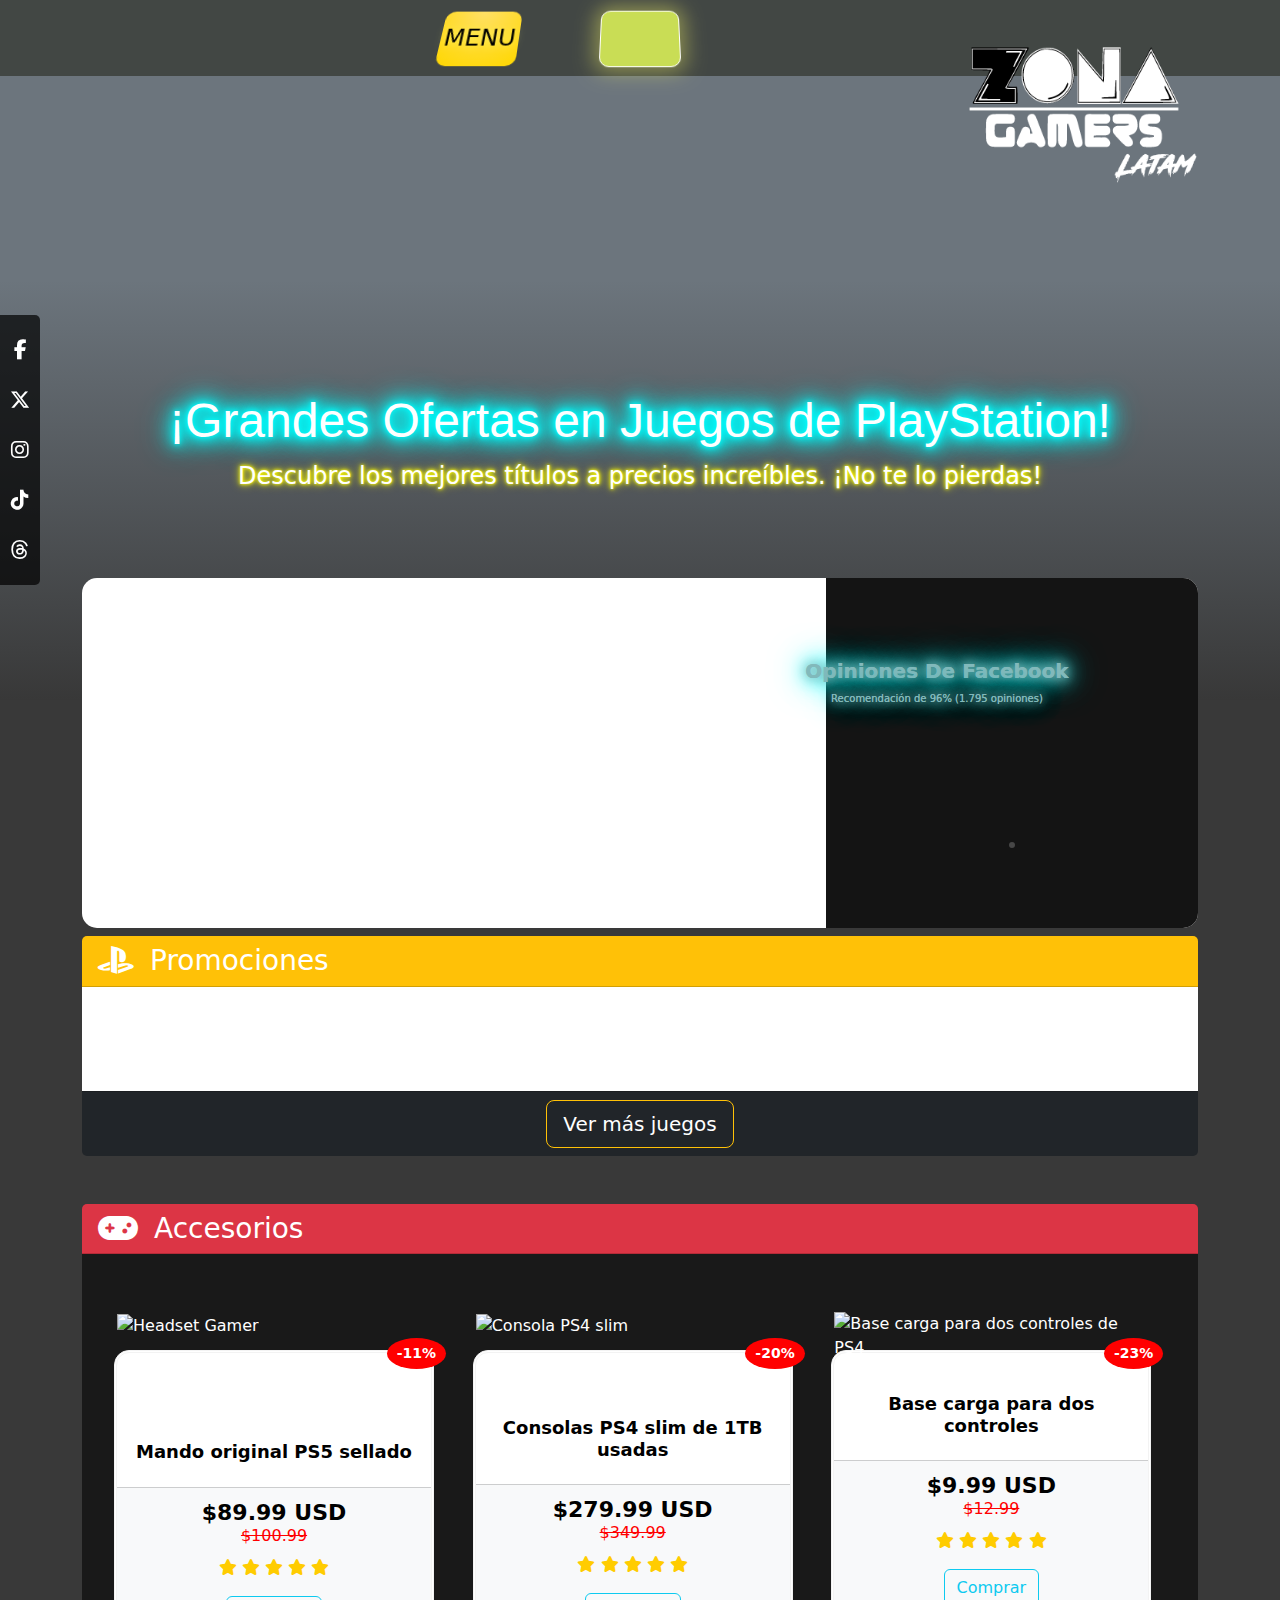
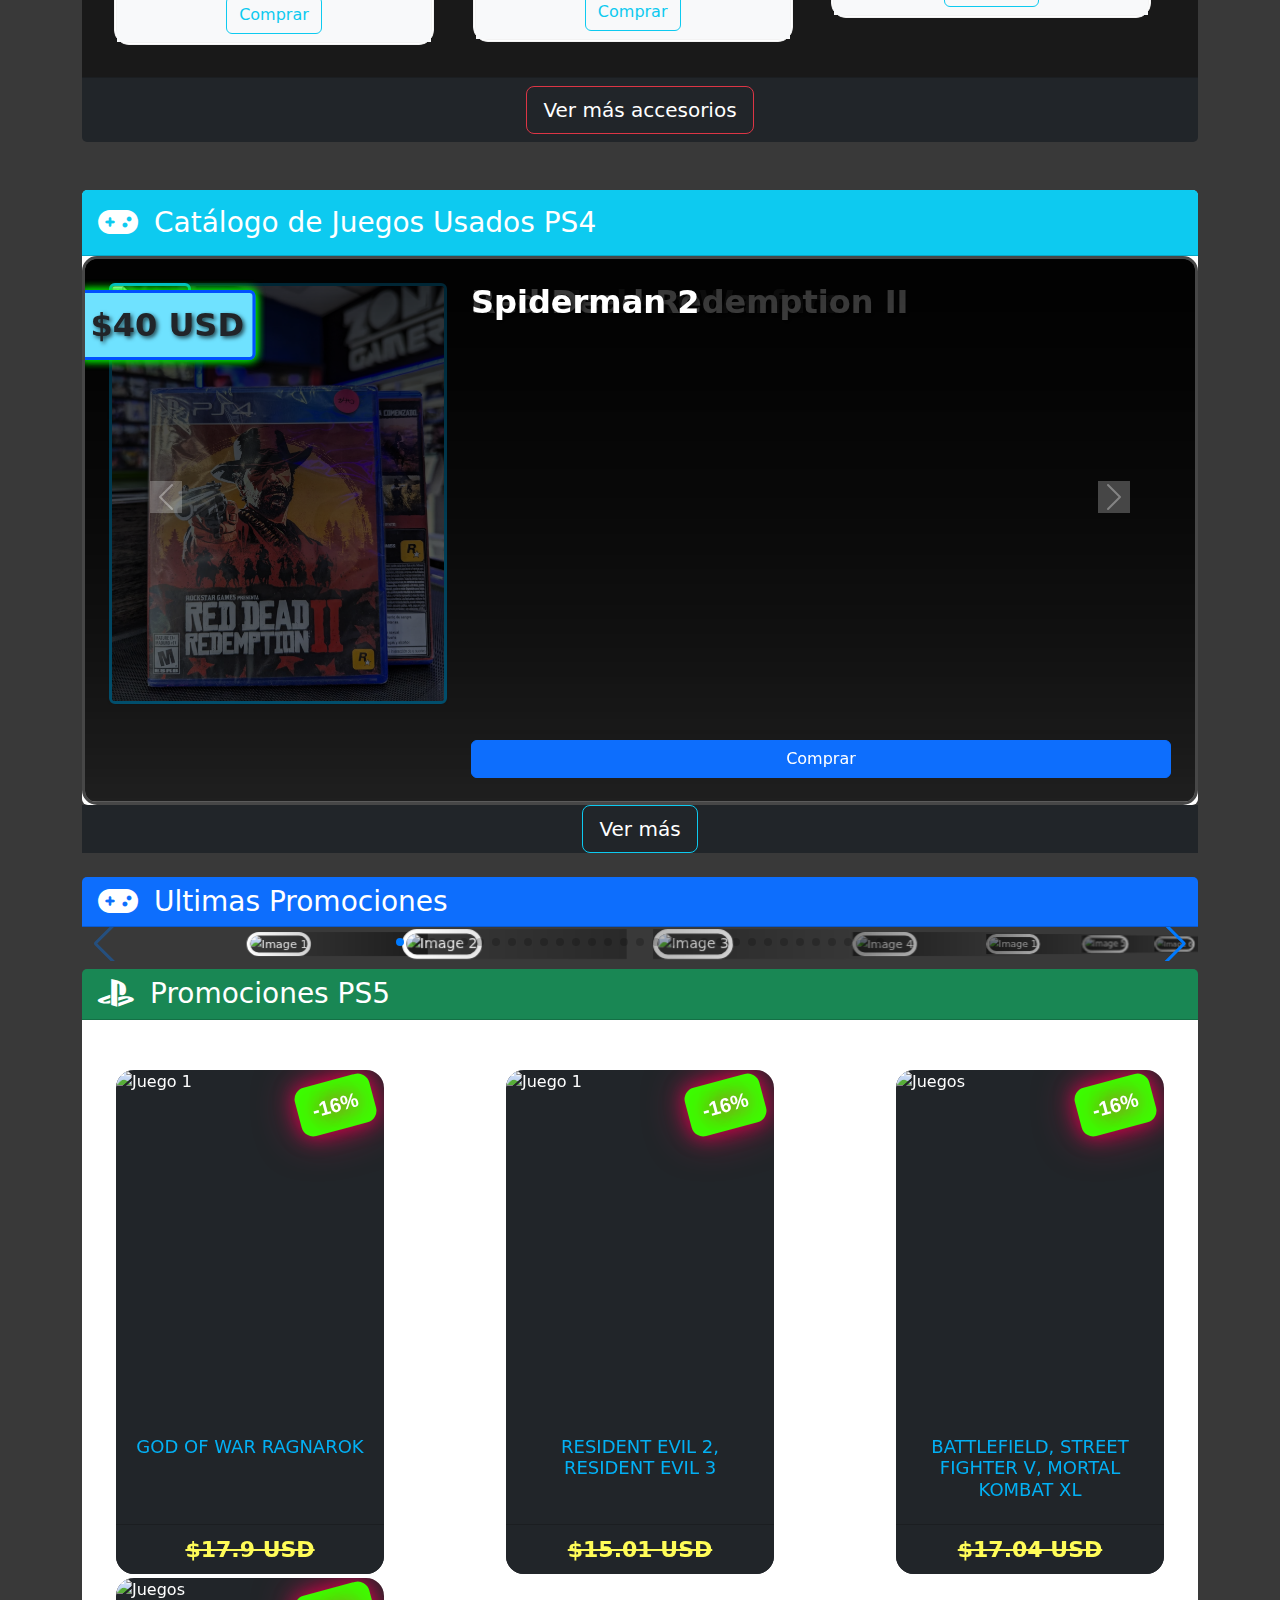
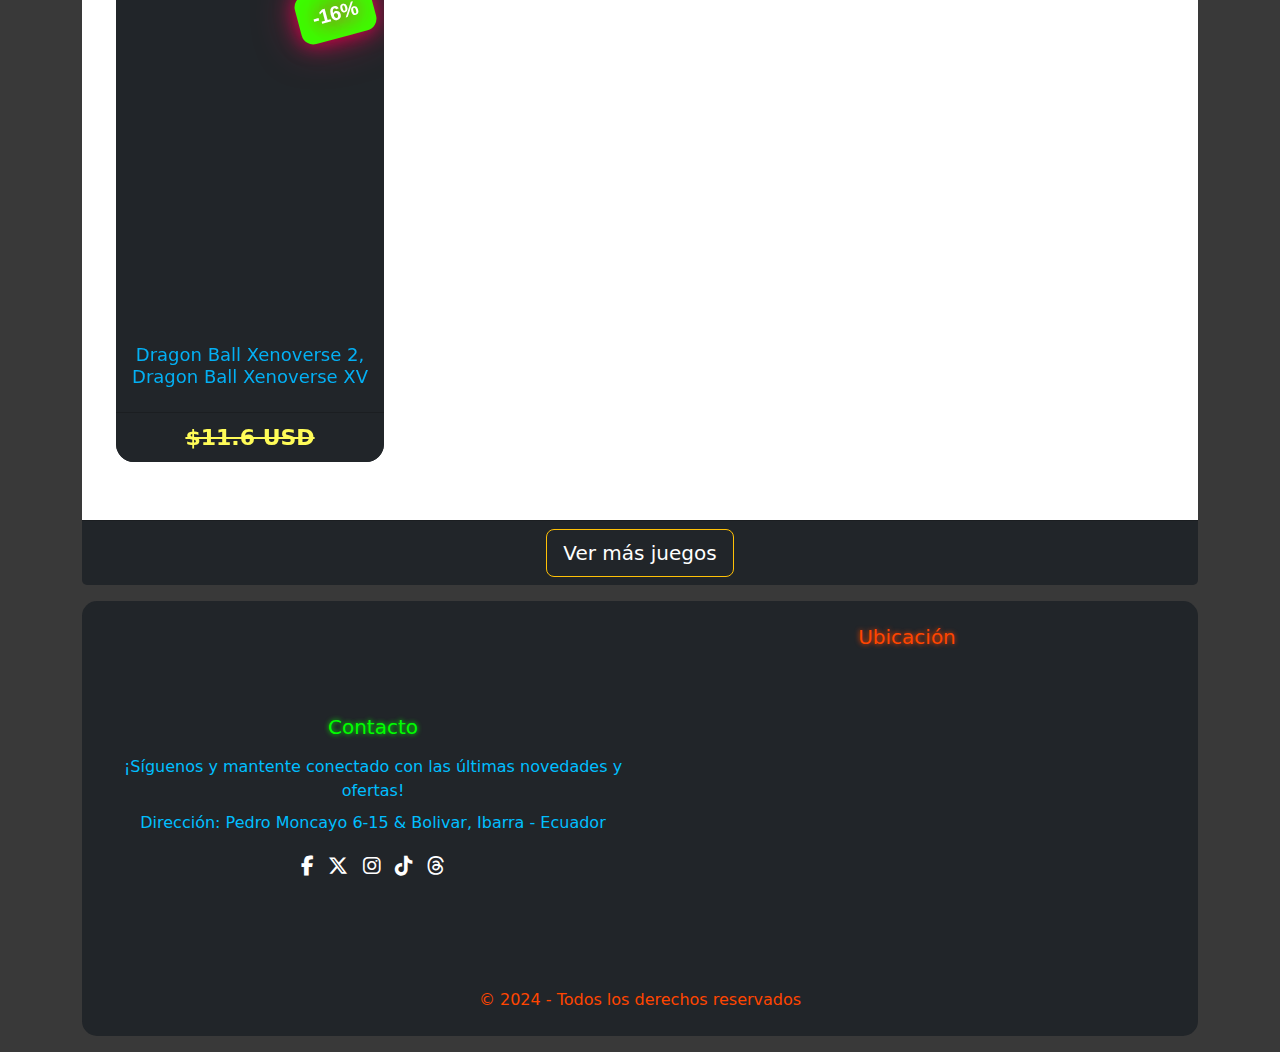
==== commit 21bff431: "Update index.html" ====
--- a/index.html
+++ b/index.html
@@ -8,10 +8,19 @@
         integrity="sha384-QWTKZyjpPEjISv5WaRU9OFeRpok6YctnYmDr5pNlyT2bRjXh0JMhjY6hW+ALEwIH" crossorigin="anonymous">
     <link rel="stylesheet" href="https://cdnjs.cloudflare.com/ajax/libs/font-awesome/6.6.0/css/all.min.css">
     <link rel="stylesheet" type="text/css" media="screen" href="css/boostrap.css">
-    <title>Gamer Card</title>
+    <link rel="stylesheet" href="https://unpkg.com/swiper/swiper-bundle.min.css" />
+    <!-- Open Graph Meta Tags -->
+    <meta property="og:title" content="Zona Gamer Ecuador">
+    <meta property="og:description" content="Tu destino para los mejores juegos y ofertas.">
+    <meta property="og:image" content="./images/logo.png">
+    <meta property="og:url" content="https://sephiroth613.github.io/zonagamerecuador/index.html">
+    <meta property="og:type" content="website">
+
+    <title>Zona Gamer Ecuador</title>
 </head>
 
-<body class="text-white" style="background-color: rgb(34, 34, 34)">
+
+<body class="text-white" style="background-color: rgb(57, 57, 57)">
     <section class="bg-secondary text-black w-100 seccion1"
         style="background-image: linear-gradient(to bottom, rgba(0, 0, 0, 0) 40%, rgb(56, 56, 56)), url('https://iili.io/dNdctPp.png'); background-size: cover; background-position: center; background-repeat: no-repeat; height: 700px; position: relative;">
         <div class="social-sidebar">
@@ -35,7 +44,8 @@
             </a>
         </div>
 
-        <div class="d-flex justify-content-center align-items-center p-2" style="background-color: rgba(0, 0, 0, 0.5);">
+        <div class="d-flex justify-content-center align-items-center p-2"
+            style="background-color: rgba(24, 26, 12, 0.5);">
             <div class="d-flex align-items-center">
                 <div class="all d-flex">
                     <div class="lefter text-center" title="Inicio">
@@ -63,7 +73,7 @@
             <div class="row">
                 <div class="col-md-6 text-center">
                     <a href="index.html">
-                        <img src="./images/logo.png" class="imagenlogo" alt="Imagen de la comunidad de gamers"
+                        <img src="./images/logo.png" class="imagenlogo img-fluid" alt="Imagen de la comunidad de gamers"
                             style="position: absolute; top: -90px; right: 0px; width: 400px; height: 400px;">
                     </a>
                 </div>
@@ -72,9 +82,9 @@
                     <p class="highlighted-subtext">Descubre los mejores títulos a precios increíbles. ¡No te lo pierdas!
                     </p>
                 </div>
-
             </div>
         </div>
+
     </section>
 
     <div class="container mt-6 contenedor">
@@ -100,131 +110,8 @@
 
                     <!-- Carrusel en la columna del 30% -->
                     <div id="carouselOpiniones" class="carousel slide" data-bs-ride="carousel" data-bs-interval="3000">
-                        <div class="carousel-inner carruselopiniones">
-                            <div class="carousel-item active">
-                                <img src="https://iili.io/dWSIN0x.md.jpg" class="d-block w-100" alt="Imagen 1">
-                            </div>
-                            <div class="carousel-item">
-                                <img src="https://iili.io/dWSIwfj.md.jpg" class="d-block w-100" alt="Imagen 2">
-                            </div>
-                            <div class="carousel-item">
-                                <img src="https://iili.io/dWSIhib.md.jpg" class="d-block w-100" alt="Imagen 3">
-                            </div>
-                            <div class="carousel-item">
-                                <img src="https://iili.io/dWSIXWu.md.jpg" class="d-block w-100" alt="Imagen 4">
-                            </div>
-                            <div class="carousel-item">
-                                <img src="https://iili.io/dWSIOUQ.md.jpg" class="d-block w-100" alt="Imagen 5">
-                            </div>
-                            <div class="carousel-item">
-                                <img src="https://iili.io/dWSIkJV.md.jpg" class="d-block w-100" alt="Imagen 6">
-                            </div>
-                            <div class="carousel-item">
-                                <img src="https://iili.io/dWSIv5B.md.jpg" class="d-block w-100" alt="Imagen 7">
-                            </div>
-                            <div class="carousel-item">
-                                <img src="https://iili.io/dWSI8OP.md.jpg" class="d-block w-100" alt="Imagen 8">
-                            </div>
-                            <div class="carousel-item">
-                                <img src="https://iili.io/dWSISb1.md.jpg" class="d-block w-100" alt="Imagen 9">
-                            </div>
-                            <div class="carousel-item">
-                                <img src="https://iili.io/dWSIgzF.md.jpg" class="d-block w-100" alt="Imagen 10">
-                            </div>
-                            <div class="carousel-item">
-                                <img src="https://iili.io/dWSIrWg.md.jpg" class="d-block w-100" alt="Imagen 11">
-                            </div>
-                            <div class="carousel-item">
-                                <img src="https://iili.io/dWSI4sa.md.png" class="d-block w-100" alt="Imagen 12">
-                            </div>
-                            <div class="carousel-item">
-                                <img src="https://iili.io/dWSIPqJ.md.png" class="d-block w-100" alt="Imagen 13">
-                            </div>
-                            <div class="carousel-item">
-                                <img src="https://iili.io/dWSIQJp.md.jpg" class="d-block w-100" alt="Imagen 14">
-                            </div>
-                            <div class="carousel-item">
-                                <img src="https://iili.io/dWSIZ5N.md.jpg" class="d-block w-100" alt="Imagen 15">
-                            </div>
-                            <div class="carousel-item">
-                                <img src="https://iili.io/dWSIteI.md.jpg" class="d-block w-100" alt="Imagen 16">
-                            </div>
-                            <div class="carousel-item">
-                                <img src="https://iili.io/dWSIDbt.md.jpg" class="d-block w-100" alt="Imagen 17">
-                            </div>
-                            <div class="carousel-item">
-                                <img src="https://iili.io/dWSImzX.md.jpg" class="d-block w-100" alt="Imagen 18">
-                            </div>
-                            <div class="carousel-item">
-                                <img src="https://iili.io/dWSIpXn.md.jpg" class="d-block w-100" alt="Imagen 19">
-                            </div>
-                            <div class="carousel-item">
-                                <img src="https://iili.io/dWSIyss.md.jpg" class="d-block w-100" alt="Imagen 20">
-                            </div>
-                            <div class="carousel-item">
-                                <img src="https://iili.io/dWSTJ1f.md.jpg" class="d-block w-100" alt="Imagen 21">
-                            </div>
-                            <div class="carousel-item">
-                                <img src="https://iili.io/dWSTdg4.md.jpg" class="d-block w-100" alt="Imagen 22">
-                            </div>
-                            <div class="carousel-item">
-                                <img src="https://iili.io/dWST3dl.md.jpg" class="d-block w-100" alt="Imagen 23">
-                            </div>
-                            <div class="carousel-item">
-                                <img src="https://iili.io/dWSTF72.md.jpg" class="d-block w-100" alt="Imagen 24">
-                            </div>
-                            <div class="carousel-item">
-                                <img src="https://iili.io/dWSTKeS.md.jpg" class="d-block w-100" alt="Imagen 25">
-                            </div>
-                            <div class="carousel-item">
-                                <img src="https://iili.io/dWSTfm7.md.jpg" class="d-block w-100" alt="Imagen 26">
-                            </div>
-                            <div class="carousel-item">
-                                <img src="https://iili.io/dWSTBI9.md.jpg" class="d-block w-100" alt="Imagen 27">
-                            </div>
-                            <div class="carousel-item">
-                                <img src="https://iili.io/dWSTCXe.md.jpg" class="d-block w-100" alt="Imagen 28">
-                            </div>
-                            <div class="carousel-item">
-                                <img src="https://iili.io/dWSTnLu.md.jpg" class="d-block w-100" alt="Imagen 29">
-                            </div>
-                            <div class="carousel-item">
-                                <img src="https://iili.io/dWSTxqb.md.jpg" class="d-block w-100" alt="Imagen 30">
-                            </div>
-                            <div class="carousel-item">
-                                <img src="https://iili.io/dWSTz1j.md.jpg" class="d-block w-100" alt="Imagen 31">
-                            </div>
-                            <div class="carousel-item">
-                                <img src="https://iili.io/dWSTIrx.md.jpg" class="d-block w-100" alt="Imagen 32">
-                            </div>
-                            <div class="carousel-item">
-                                <img src="https://iili.io/dWSTudQ.md.jpg" class="d-block w-100" alt="Imagen 33">
-                            </div>
-                            <div class="carousel-item">
-                                <img src="https://iili.io/dWSTRkB.md.jpg" class="d-block w-100" alt="Imagen 34">
-                            </div>
-                            <div class="carousel-item">
-                                <img src="https://iili.io/dWST5mP.md.jpg" class="d-block w-100" alt="Imagen 35">
-                            </div>
-                            <div class="carousel-item">
-                                <img src="https://iili.io/dWSTYI1.md.jpg" class="d-block w-100" alt="Imagen 36">
-                            </div>
-                            <div class="carousel-item">
-                                <img src="https://iili.io/dWSTahF.md.jpg" class="d-block w-100" alt="Imagen 37">
-                            </div>
-                            <div class="carousel-item">
-                                <img src="https://iili.io/dWSTcLg.md.jpg" class="d-block w-100" alt="Imagen 38">
-                            </div>
-                            <div class="carousel-item">
-                                <img src="https://iili.io/dWST0Ba.md.jpg" class="d-block w-100" alt="Imagen 39">
-                            </div>
-                            <div class="carousel-item">
-                                <img src="https://iili.io/dWST1EJ.md.jpg" class="d-block w-100" alt="Imagen 40">
-                            </div>
-                            <div class="carousel-item">
-                                <img src="https://iili.io/dWSTErv.md.jpg" class="d-block w-100" alt="Imagen 41">
-                            </div>
-
+                        <div class="carousel-inner carruselopiniones" id="carouselImages">
+                            <!-- Aquí se insertarán las imágenes dinámicamente -->
                         </div>
                     </div>
                 </div>
@@ -241,82 +128,8 @@
                     <div class="carousel-inner promociones">
                         <!-- Primer slide con 5 tarjetas -->
                         <div class="carousel-item active">
-                            <div class="d-flex flex-wrap justify-content-between mt-3 p-3">
-                                <div class="card bg-dark text-white efectos"
-                                    style="width: 17rem; position: relative; cursor: pointer;"
-                                    title="Presione para Comprar juego"
-                                    onclick="enviarWhatsApp('Combo crash para PS3, incluye los 4 juegos clásicos en un solo pack', '$7.14 USD')">
-                                    <img src="https://iili.io/dNd0nBR.md.jpg" class="card-img-top" alt="Juego 1">
-                                    <div class="badge-discount">-16%</div>
-                                    <div class="card-body text-center">
-                                        <h6 class="card-title" style="color:#03b0f4; font-size: 18px;">
-                                            Combo crash para PS3, incluye los 4 juegos clásicos en un solo pack
-                                        </h6>
-                                    </div>
-                                    <div class="card-footer bg-dark text-center">
-                                        <p class="card-text fw-bold" style="color: #ffeb3b; font-size: 22px;">
-                                            <span style="text-decoration: line-through; color: rgb(255, 252, 88);">$7.14
-                                                USD</span>
-                                        </p>
-                                    </div>
-                                </div>
-
-                                <div class="card bg-dark text-white efectos"
-                                    style="width: 17rem; position: relative; cursor: pointer;"
-                                    title="Presione para Comprar juego"
-                                    onclick="enviarWhatsApp('Combo Resident Evil para PS3, incluye los 3 juegos clásicos en un solo pack', '$7.14 USD')">
-                                    <img src="https://iili.io/dNd0271.md.jpg" class="card-img-top" alt="Juego 2">
-                                    <div class="badge-discount">-16%</div>
-                                    <div class="card-body text-center">
-                                        <h6 class="card-title" style="color:#03b0f4; font-size: 18px;">
-                                            Combo Resident Evil para PS3, incluye los 3 juegos clásicos en un solo pack
-                                        </h6>
-                                    </div>
-                                    <div class="card-footer bg-dark text-center">
-                                        <p class="card-text fw-bold" style="color: #ffeb3b; font-size: 22px;">
-                                            <span style="text-decoration: line-through; color: rgb(255, 252, 88);">$7.14
-                                                USD</span>
-                                        </p>
-                                    </div>
-                                </div>
-                                <div class="card bg-dark text-white efectos"
-                                    style="width: 17rem; position: relative; cursor: pointer;"
-                                    title="Presione para Comprar juego"
-                                    onclick="enviarWhatsApp('Combo Call of Duty para PS3, incluye 6 juegos en español completamente', '$14.28 USD')">
-                                    <img src="https://iili.io/dNd0BLv.md.jpg" class="card-img-top" alt="Juego 3">
-                                    <div class="badge-discount">-16%</div>
-                                    <div class="card-body text-center">
-                                        <h6 class="card-title" style="color:#03b0f4; font-size: 18px;">
-                                            Combo Call of Duty para PS3, incluye 6 juegos en español completamente
-                                        </h6>
-                                    </div>
-                                    <div class="card-footer bg-dark text-center">
-                                        <p class="card-text fw-bold" style="color: #ffeb3b; font-size: 22px;">
-                                            <span
-                                                style="text-decoration: line-through; color: rgb(255, 252, 88);">$14.28
-                                                USD</span>
-                                        </p>
-                                    </div>
-                                </div>
-
-                                <div class="card bg-dark text-white efectos"
-                                    style="width: 17rem; position: relative; cursor: pointer;"
-                                    title="Presione para Comprar juego"
-                                    onclick="enviarWhatsApp('Combo God of War para PS3, incluye los 5 juegos', '$7.14 USD')">
-                                    <img src="https://iili.io/dNd0ukX.md.jpg" class="card-img-top" alt="Juego 4">
-                                    <div class="badge-discount">-16%</div>
-                                    <div class="card-body text-center">
-                                        <h6 class="card-title" style="color:#03b0f4; font-size: 18px;">
-                                            Combo God of War para PS3, incluye los 5 juegos
-                                        </h6>
-                                    </div>
-                                    <div class="card-footer bg-dark text-center">
-                                        <p class="card-text fw-bold" style="color: #ffeb3b; font-size: 22px;">
-                                            <span style="text-decoration: line-through; color: rgb(255, 252, 88);">$7.14
-                                                USD</span>
-                                        </p>
-                                    </div>
-                                </div>
+                            <!-- primer slide carusel -->
+                            <div id="carousel-container" class="d-flex flex-wrap justify-content-between mt-3 p-3">
                             </div>
 
                         </div>
@@ -781,6 +594,207 @@
                 </div>
             </div>
         </section>
+        <section class="background-image-section">
+            <!-- Tarjeta principal -->
+            <div class="card mt-2 sombra">
+                <div class="card-header bg-primary text-white d-flex align-items-center catalogo">
+                    <i class="fa-solid fa-gamepad fa-2xl me-3"></i>
+                    <h3 class="card-title
+                        text-center m-0">Ultimas Promociones</h3>
+                </div>
+            </div>
+            <div class="card-body">
+                <!-- Swiper -->
+                <div class="swiper mySwiper">
+                    <div class="swiper-wrapper">
+                        <!-- Imágenes existentes -->
+                        <div class="swiper-slide">
+                            <img src="https://iili.io/d61i0D7.md.jpg"
+                                style="border-radius: 20px; border: 5px solid white;" alt="Image 1"
+                                onclick="sendWhatsApp('https://iili.io/d61i0D7.md.jpg')" />
+                        </div>
+                        <div class="swiper-slide">
+                            <img src="https://iili.io/d61iGVe.md.jpg"
+                                style="border-radius: 20px; border: 5px solid white;" alt="Image 2"
+                                onclick="sendWhatsApp('https://iili.io/d61iGVe.md.jpg')" />
+                        </div>
+                        <div class="swiper-slide">
+                            <img src="https://iili.io/d61iMiu.md.jpg"
+                                style="border-radius: 20px; border: 5px solid white;" alt="Image 3"
+                                onclick="sendWhatsApp('https://iili.io/d61iMiu.md.jpg')" />
+                        </div>
+                        <div class="swiper-slide">
+                            <img src="https://iili.io/d61iWKb.md.jpg"
+                                style="border-radius: 20px; border: 5px solid white;" alt="Image 4"
+                                onclick="sendWhatsApp('https://iili.io/d61iWKb.md.jpg')" />
+                        </div>
+                        <div class="swiper-slide">
+                            <img src="https://iili.io/d61i0D7.md.jpg"
+                                style="border-radius: 20px; border: 5px solid white;" alt="Image 1"
+                                onclick="sendWhatsApp('https://iili.io/d61i0D7.md.jpg')" />
+                        </div>
+                        <div class="swiper-slide">
+                            <img src="https://iili.io/d61iwHQ.md.jpg"
+                                style="border-radius: 20px; border: 5px solid white;" alt="Image 5"
+                                onclick="sendWhatsApp('https://iili.io/d61iwHQ.md.jpg')" />
+                        </div>
+                        <div class="swiper-slide">
+                            <img src="https://iili.io/d61iNRV.md.jpg"
+                                style="border-radius: 20px; border: 5px solid white;" alt="Image 6"
+                                onclick="sendWhatsApp('https://iili.io/d61iNRV.md.jpg')" />
+                        </div>
+                        <div class="swiper-slide">
+                            <img src="https://iili.io/d61iOOB.md.jpg"
+                                style="border-radius: 20px; border: 5px solid white;" alt="Image 7"
+                                onclick="sendWhatsApp('https://iili.io/d61iOOB.md.jpg')" />
+                        </div>
+                        <div class="swiper-slide">
+                            <img src="https://iili.io/d61ivx1.md.jpg"
+                                style="border-radius: 20px; border: 5px solid white;" alt="Image 8"
+                                onclick="sendWhatsApp('https://iili.io/d61ivx1.md.jpg')" />
+                        </div>
+                        <div class="swiper-slide">
+                            <img src="https://iili.io/d61i8WF.md.jpg"
+                                style="border-radius: 20px; border: 5px solid white;" alt="Image 9"
+                                onclick="sendWhatsApp('https://iili.io/d61i8WF.md.jpg')" />
+                        </div>
+                        <div class="swiper-slide">
+                            <img src="https://iili.io/d61iSig.md.jpg"
+                                style="border-radius: 20px; border: 5px solid white;" alt="Image 10"
+                                onclick="sendWhatsApp('https://iili.io/d61iSig.md.jpg')" />
+                        </div>
+
+                        <!-- Nuevas imágenes -->
+                        <div class="swiper-slide">
+                            <img src="https://iili.io/d61i4Uv.md.jpg"
+                                style="border-radius: 20px; border: 5px solid white;" alt="Image 11"
+                                onclick="sendWhatsApp('https://iili.io/d61i4Uv.md.jpg')" />
+                        </div>
+                        <div class="swiper-slide">
+                            <img src="https://iili.io/d61iPJR.md.jpg"
+                                style="border-radius: 20px; border: 5px solid white;" alt="Image 12"
+                                onclick="sendWhatsApp('https://iili.io/d61iPJR.md.jpg')" />
+                        </div>
+                        <div class="swiper-slide">
+                            <img src="https://iili.io/d61iiRp.md.jpg"
+                                style="border-radius: 20px; border: 5px solid white;" alt="Image 13"
+                                onclick="sendWhatsApp('https://iili.io/d61iiRp.md.jpg')" />
+                        </div>
+                        <div class="swiper-slide">
+                            <img src="https://iili.io/d61iLbI.md.jpg"
+                                style="border-radius: 20px; border: 5px solid white;" alt="Image 14"
+                                onclick="sendWhatsApp('https://iili.io/d61iLbI.md.jpg')" />
+                        </div>
+                        <div class="swiper-slide">
+                            <img src="https://iili.io/d61iZxt.md.jpg"
+                                style="border-radius: 20px; border: 5px solid white;" alt="Image 15"
+                                onclick="sendWhatsApp('https://iili.io/d61iZxt.md.jpg')" />
+                        </div>
+                        <div class="swiper-slide">
+                            <img src="https://iili.io/d61iDsn.md.jpg"
+                                style="border-radius: 20px; border: 5px solid white;" alt="Image 16"
+                                onclick="sendWhatsApp('https://iili.io/d61iDsn.md.jpg')" />
+                        </div>
+                        <div class="swiper-slide">
+                            <img src="https://iili.io/d61imfs.md.jpg"
+                                style="border-radius: 20px; border: 5px solid white;" alt="Image 17"
+                                onclick="sendWhatsApp('https://iili.io/d61imfs.md.jpg')" />
+                        </div>
+                        <div class="swiper-slide">
+                            <img src="https://iili.io/d61ip0G.md.jpg"
+                                style="border-radius: 20px; border: 5px solid white;" alt="Image 18"
+                                onclick="sendWhatsApp('https://iili.io/d61ip0G.md.jpg')" />
+                        </div>
+                        <div class="swiper-slide">
+                            <img src="https://iili.io/d61i2Mg.md.jpg"
+                                style="border-radius: 20px; border: 5px solid white;" alt="Image 19"
+                                onclick="sendWhatsApp('https://iili.io/d61i2Mg.md.jpg')" />
+                        </div>
+                        <div class="swiper-slide">
+                            <img src="https://iili.io/d61i3Pa.md.jpg"
+                                style="border-radius: 20px; border: 5px solid white;" alt="Image 20"
+                                onclick="sendWhatsApp('https://iili.io/d61i3Pa.md.jpg')" />
+                        </div>
+
+                        <div class="swiper-slide">
+                            <img src="https://iili.io/d61idoF.md.jpg"
+                                style="border-radius: 20px; border: 5px solid white;" alt="Image 21"
+                                onclick="sendWhatsApp('https://iili.io/d61idoF.md.jpg')" />
+                        </div>
+                        <div class="swiper-slide">
+                            <img src="https://iili.io/d61QGVt.md.jpg"
+                                style="border-radius: 20px; border: 5px solid white;" alt="Image 22"
+                                onclick="sendWhatsApp('https://iili.io/d61QGVt.md.jpg')" />
+                        </div>
+                        <div class="swiper-slide">
+                            <img src="https://iili.io/d61iKKJ.md.jpg"
+                                style="border-radius: 20px; border: 5px solid white;" alt="Image 23"
+                                onclick="sendWhatsApp('https://iili.io/d61iKKJ.md.jpg')" />
+                        </div>
+                        <div class="swiper-slide">
+                            <img src="https://iili.io/d61ifcv.md.jpg"
+                                style="border-radius: 20px; border: 5px solid white;" alt="Image 24"
+                                onclick="sendWhatsApp('https://iili.io/d61ifcv.md.jpg')" />
+                        </div>
+                        <div class="swiper-slide">
+                            <img src="https://iili.io/d61iqSR.md.jpg"
+                                style="border-radius: 20px; border: 5px solid white;" alt="Image 25"
+                                onclick="sendWhatsApp('https://iili.io/d61iqSR.md.jpg')" />
+                        </div>
+                        <div class="swiper-slide">
+                            <img src="https://iili.io/d61inAN.md.jpg"
+                                style="border-radius: 20px; border: 5px solid white;" alt="Image 26"
+                                onclick="sendWhatsApp('https://iili.io/d61inAN.md.jpg')" />
+                        </div>
+
+                        <div class="swiper-slide">
+                            <img src="https://iili.io/d61ixtt.md.jpg"
+                                style="border-radius: 20px; border: 5px solid white;" alt="Image 27"
+                                onclick="sendWhatsApp('https://iili.io/d61ixtt.md.jpg')" />
+                        </div>
+                        <div class="swiper-slide">
+                            <img src="https://iili.io/d61iIoX.md.jpg"
+                                style="border-radius: 20px; border: 5px solid white;" alt="Image 28"
+                                onclick="sendWhatsApp('https://iili.io/d61iIoX.md.jpg')" />
+                        </div>
+                        <div class="swiper-slide">
+                            <img src="https://iili.io/d61iuPs.md.jpg"
+                                style="border-radius: 20px; border: 5px solid white;" alt="Image 29"
+                                onclick="sendWhatsApp('https://iili.io/d61iuPs.md.jpg')" />
+                        </div>
+                        <div class="swiper-slide">
+                            <img src="https://iili.io/d61iRKG.md.jpg"
+                                style="border-radius: 20px; border: 5px solid white;" alt="Image 30"
+                                onclick="sendWhatsApp('https://iili.io/d61iRKG.md.jpg')" />
+                        </div>
+                        <div class="swiper-slide">
+                            <img src="https://iili.io/d61i5lf.md.jpg"
+                                style="border-radius: 20px; border: 5px solid white;" alt="Image 31"
+                                onclick="sendWhatsApp('https://iili.io/d61i5lf.md.jpg')" />
+                        </div>
+                        <div class="swiper-slide">
+                            <img src="https://iili.io/d61icR2.md.jpg"
+                                style="border-radius: 20px; border: 5px solid white;" alt="Image 32"
+                                onclick="sendWhatsApp('https://iili.io/d61icR2.md.jpg')" />
+                        </div>
+                        <div class="swiper-slide">
+                            <img src="https://iili.io/d61iEx9.md.jpg"
+                                style="border-radius: 20px; border: 5px solid white;" alt="Image 33"
+                                onclick="sendWhatsApp('https://iili.io/d61iEx9.md.jpg')" />
+                        </div>
+
+                    </div>
+
+                    <!-- Agregar flechas de navegación -->
+                    <div class="swiper-button-next"></div>
+                    <div class="swiper-button-prev"></div>
+                    <!-- Agregar paginación si deseas -->
+                    <div class="swiper-pagination"></div>
+                </div>
+            </div>
+
+        </section>
+
         <section>
             <div class="card mt-2 sombra">
                 <div class="card-header bg-success text-white d-flex align-items-center catalogo ">
@@ -999,8 +1013,6 @@
                                             </p>
                                         </div>
                                     </div>
-
-
                                     <div class="card bg-dark text-white efectos"
                                         style="width: 17rem; position: relative; cursor: pointer;"
                                         title="Presione para Comprar juego"
@@ -1123,7 +1135,6 @@
                                     </div>
                                 </div>
                             </div>
-
                         </div>
                         <br>
                         <div class="carousel-indicators">
@@ -1143,13 +1154,14 @@
                 </div>
             </div>
         </section>
+        <script src="https://unpkg.com/swiper/swiper-bundle.min.js"></script>
         <script>
+            // Agregar evento click para el enlace de accesorios
             document.getElementById('accesorios-link').addEventListener('click', function () {
                 window.location.href = 'Accesorios.html';
             });
-        </script>
-
-        <script>
+
+            // Agregar eventos click para los enlaces de PS4 y PS5
             document.getElementById('ps4-link').addEventListener('click', function () {
                 window.location.href = 'juegoscaja.html';
             });
@@ -1157,6 +1169,7 @@
                 window.location.href = 'ps5.html';
             });
         </script>
+
         <script>
             function enviarWhatsApp(nombreJuego, precio) {
                 const mensaje = encodeURIComponent(`Hola, estoy interesado en el ${nombreJuego} con un precio de ${precio}.`);
@@ -1164,6 +1177,76 @@
             }
         </script>
         <script src=" https://cdn.jsdelivr.net/npm/bootstrap@5.3.3/dist/js/bootstrap.bundle.min.js"></script>
+
+        <script>
+            // Función para cargar el archivo JSON y generar el carrusel
+            fetch('json/indexcarrusel.json')
+                .then(response => response.json())
+                .then(data => {
+                    const carouselInner = document.getElementById('carouselImages');
+                    data.imagenes.forEach((imagen, index) => {
+                        const activeClass = index === 0 ? 'active' : '';
+                        const item = `
+                    <div class="carousel-item ${activeClass}">
+                        <img src="${imagen.src}" class="d-block w-100" alt="${imagen.alt}">
+                    </div>`;
+                        carouselInner.innerHTML += item;
+                    });
+                })
+                .catch(error => console.error('Error cargando el JSON:', error));
+        </script>
+        <script src="/js/promociones.js"></script>
+        <script>
+            var swiper = new Swiper('.mySwiper', {
+                effect: 'coverflow', // Cambia el efecto a 'coverflow'
+                grabCursor: true,
+                slidesPerView: 4,
+                spaceBetween: 10,
+                coverflowEffect: {
+                    rotate: 0,
+                    stretch: 0,
+                    depth: 300,
+                    modifier: 1,
+                    slideShadows: true,
+                },
+                pagination: {
+                    el: '.swiper-pagination',
+                    clickable: true,
+                },
+                navigation: {
+                    nextEl: '.swiper-button-next',
+                    prevEl: '.swiper-button-prev',
+                },
+                autoplay: {
+                    delay: 5000,
+                    disableOnInteraction: false,
+                },
+                breakpoints: {
+                    640: {
+                        slidesPerView: 1,
+                        spaceBetween: 10,
+                    },
+                    768: {
+                        slidesPerView: 2,
+                        spaceBetween: 20,
+                    },
+                    1024: {
+                        slidesPerView: 4,
+                        spaceBetween: 30,
+                    },
+                },
+            });
+
+        </script>
+        <script>
+            function sendWhatsApp(imageUrl) {
+                const phoneNumber = '573187944271';  // Número de WhatsApp
+                const message = `Hola, estoy interesado en comprar el juego. Aquí está la imagen: ${imageUrl}`;
+                const url = `https://wa.me/${phoneNumber}?text=${encodeURIComponent(message)}`;
+                window.open(url, '_blank');
+            }
+        </script>
+
 </body>
 <footer class="bg-dark text-white text-center p-4 mt-3 mb-3" style="border-radius: 15px;">
     <div class="container">
@@ -1219,4 +1302,5 @@
 
 
 
+
 </html>
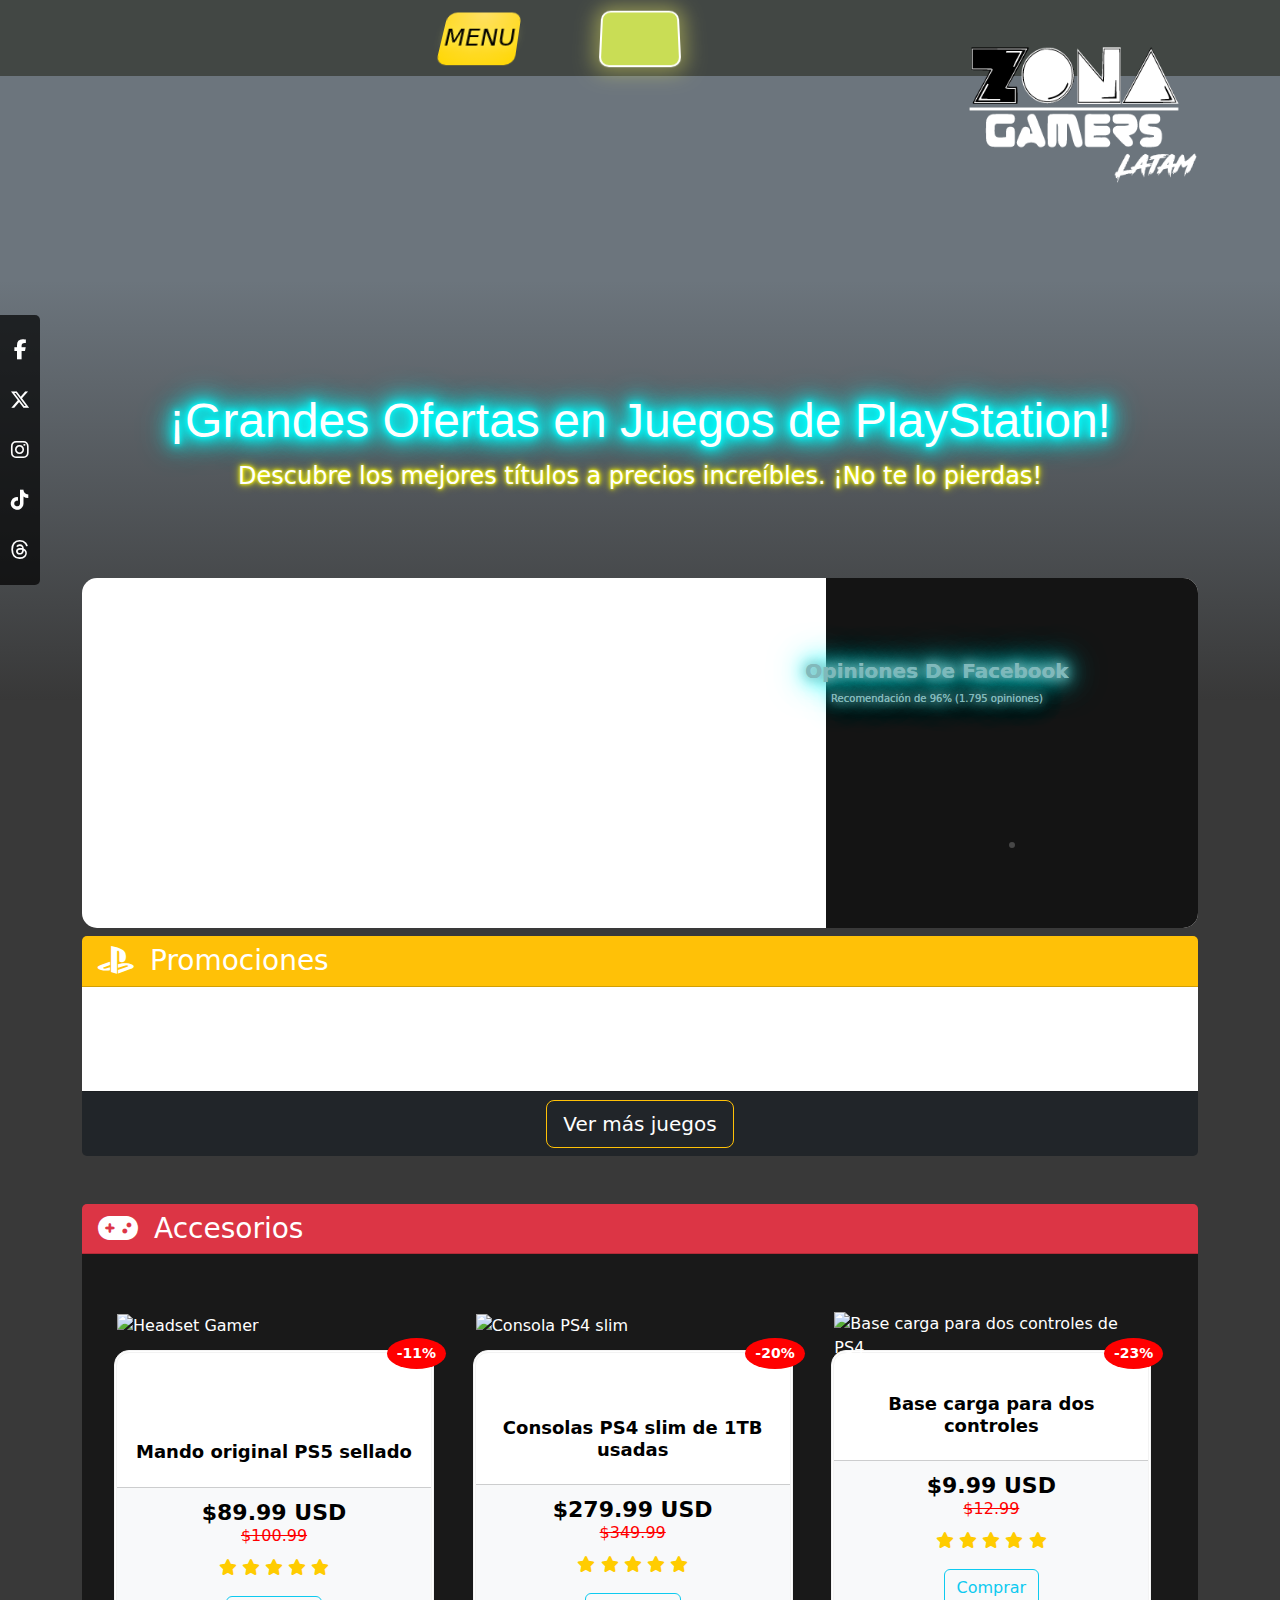
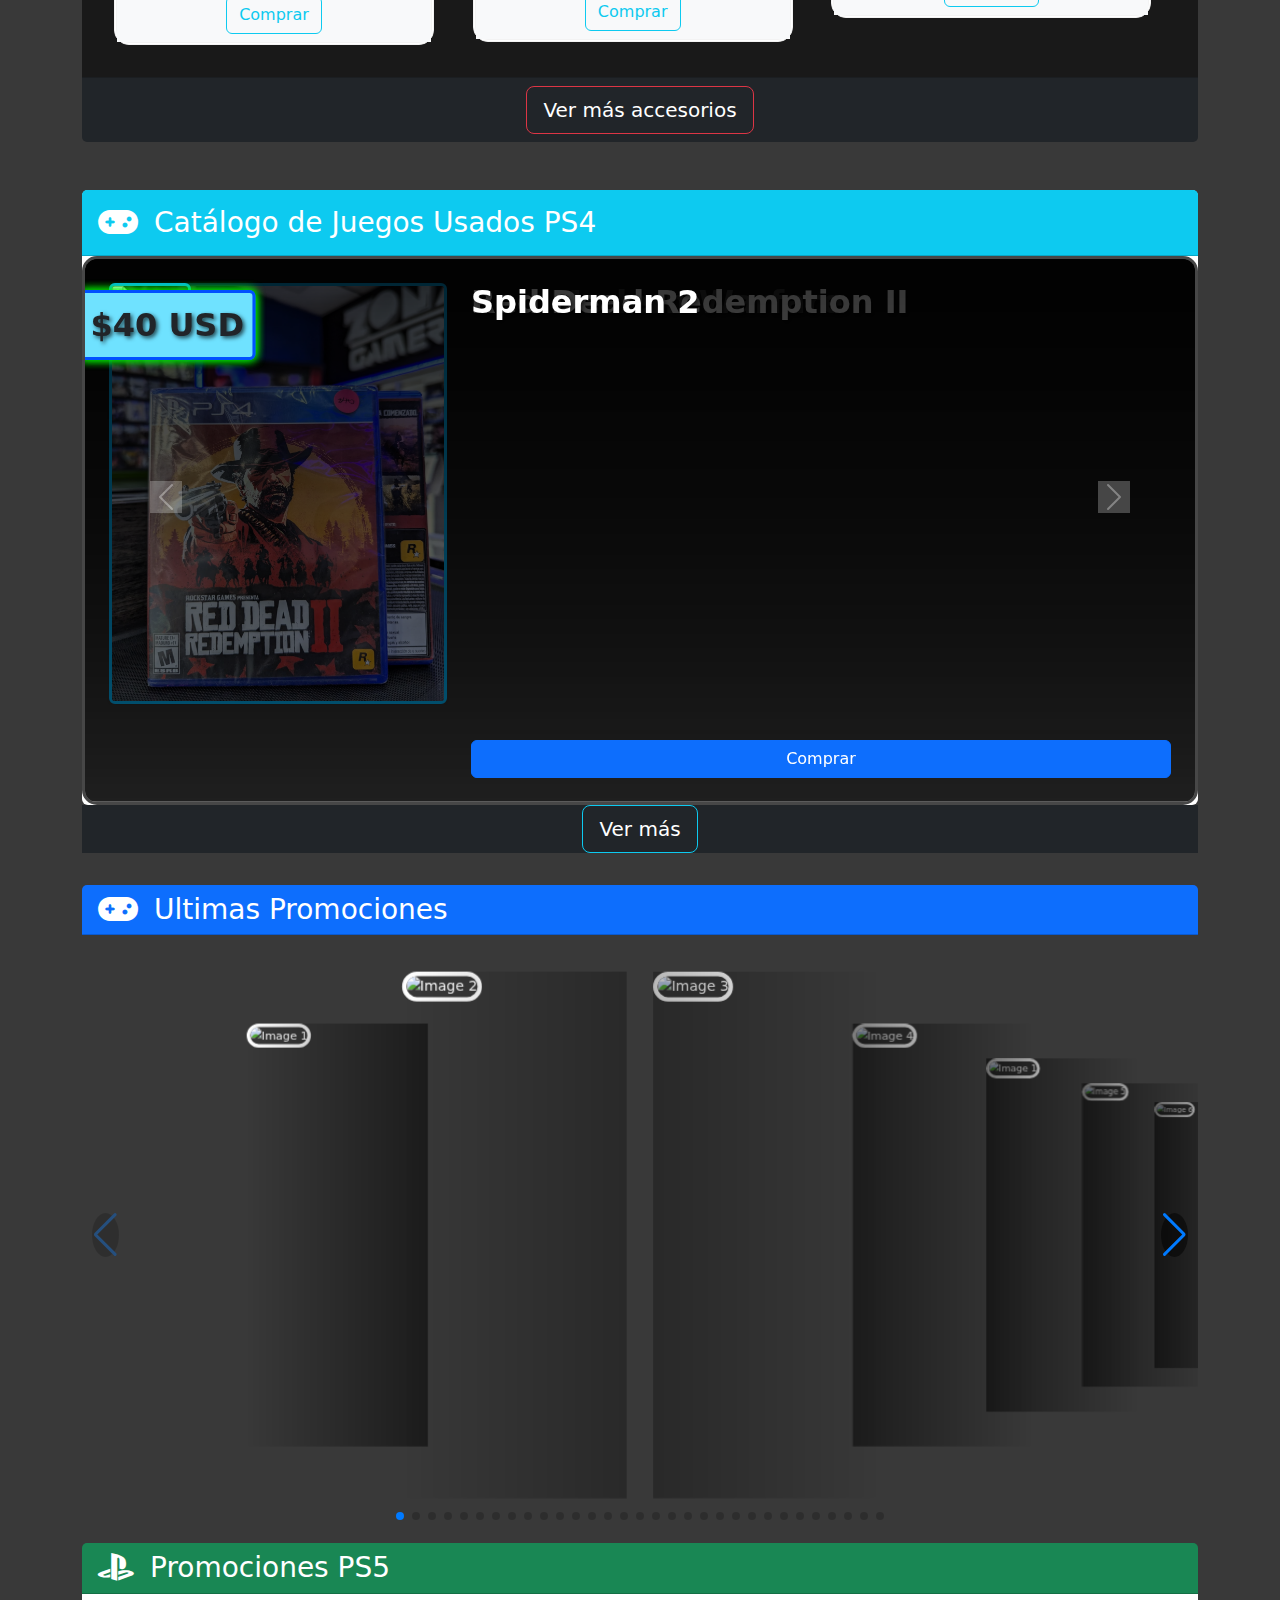
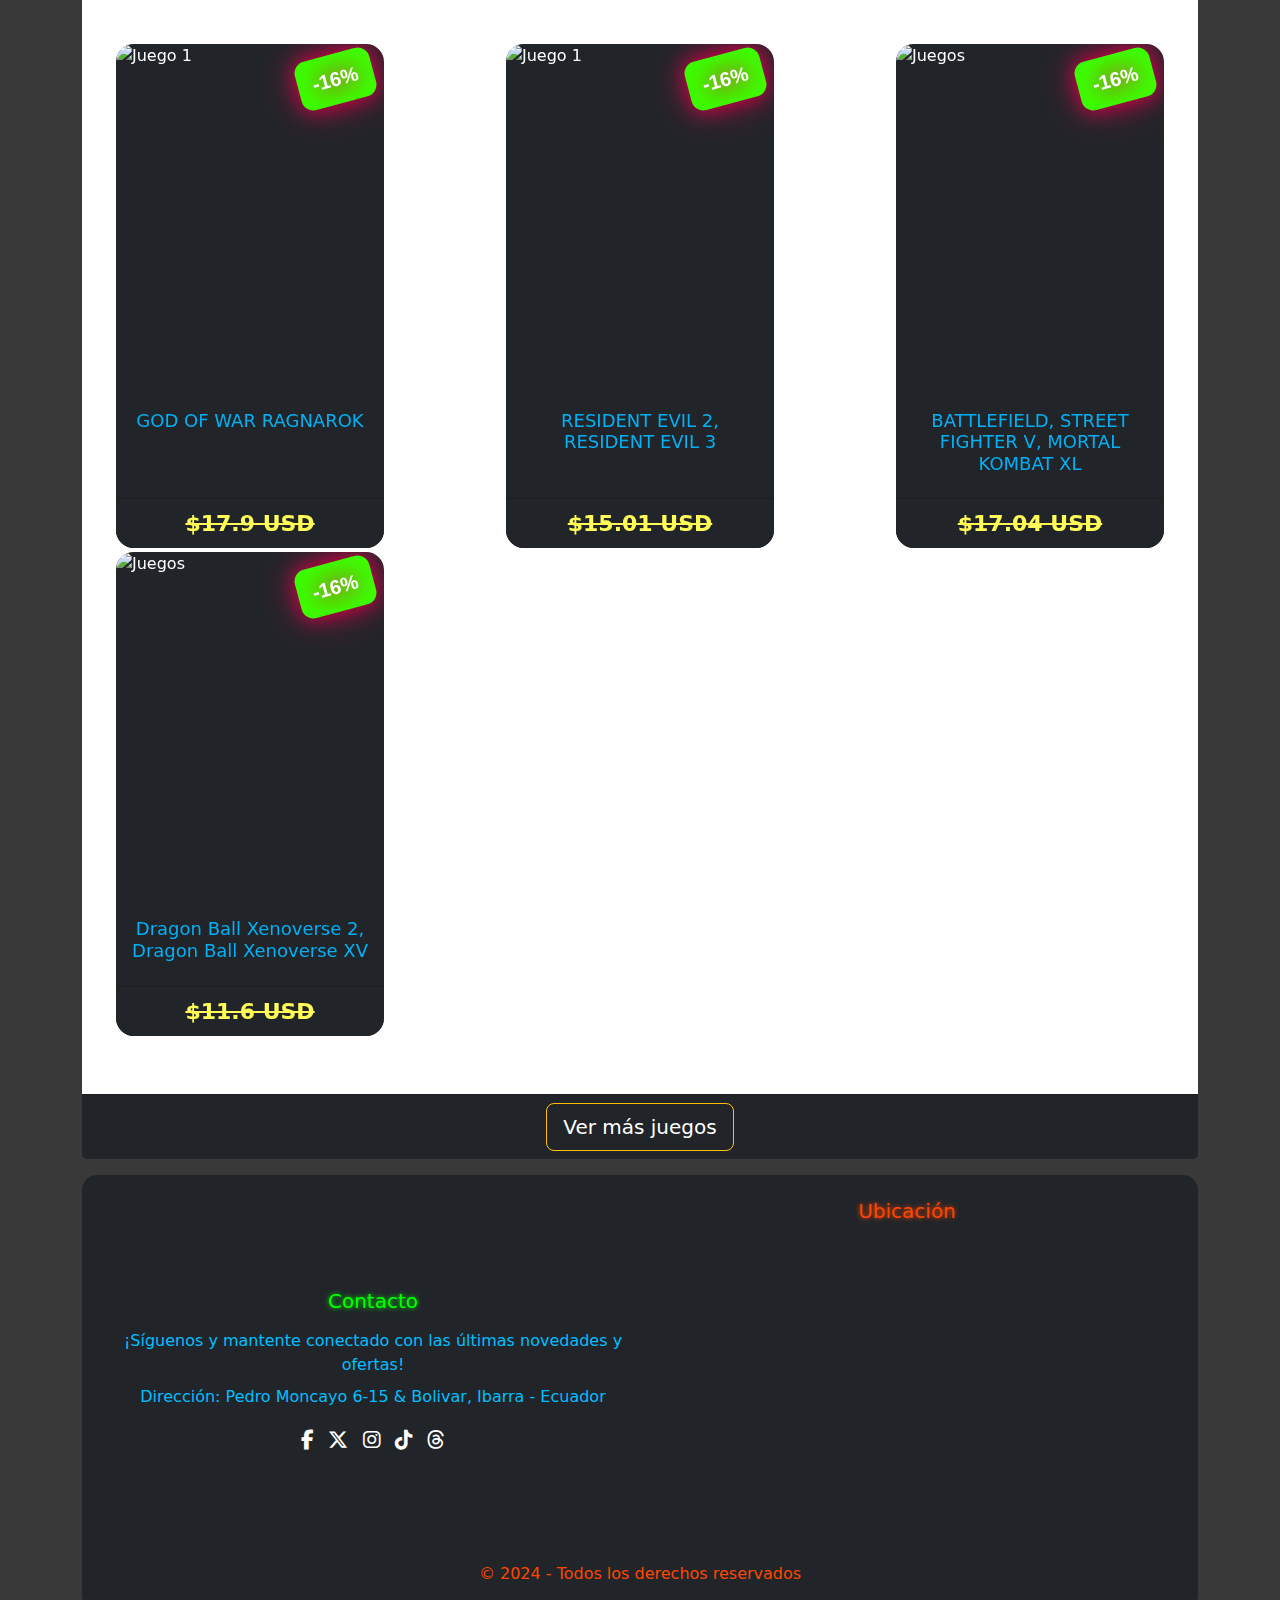
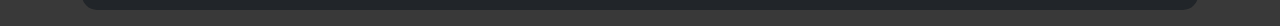
==== commit 04a456b7: "Update index.html" ====
--- a/index.html
+++ b/index.html
@@ -1240,7 +1240,7 @@
         </script>
         <script>
             function sendWhatsApp(imageUrl) {
-                const phoneNumber = '573187944271';  // Número de WhatsApp
+                const phoneNumber = '593958794091';  // Número de WhatsApp
                 const message = `Hola, estoy interesado en comprar el juego. Aquí está la imagen: ${imageUrl}`;
                 const url = `https://wa.me/${phoneNumber}?text=${encodeURIComponent(message)}`;
                 window.open(url, '_blank');
--- a/css/boostrap.css
+++ b/css/boostrap.css
@@ -74,14 +74,10 @@
 }
 
 .bg-image {
-    background-image: url('/images/warzone.mp4');
-    /* Reemplaza con la ruta a tu imagen */
     background-size: cover;
     background-position: center;
     height: 350px;
-    /* Ajusta la altura según sea necesario */
     color: white;
-    /* Ajusta el color del texto según sea necesario */
 }
 
 .video-wrapper {
@@ -213,6 +209,13 @@
     /* Evita que la imagen se repita */
     border-radius: 0 15px 15px 0;
 
+
+}
+
+@media screen and (max-width: 768px) {
+    .fondocarrusel {
+        background-size: 120px;
+    }
 
 }
 
@@ -258,6 +261,28 @@
         0 0 40px rgb(0, 255, 255);
 }
 
+@media screen and (max-width: 768px) {
+    .opiniones {
+        margin-left: 0px;
+        font-size: 12px;
+    }
+
+}
+
+@media screen and (max-width: 768px) {
+    .fondocarrusel p {
+        margin-left: 0px;
+        font-size: 10px !important;
+    }
+
+}
+
+@media screen and (max-width: 768px) {
+    .carruselopiniones img {
+        width: 110px !important;
+        height: 40px;
+    }
+}
 
 .fondo3 {
     background-image: url('https://iili.io/dNdhe7R.png');
@@ -409,15 +434,15 @@
     perspective: 10px;
     transform: perspective(300px) rotateX(20deg);
     will-change: perspective;
-    perspective-origin: center center;
+    perspective-origin: center;
     transition: all 1.3s ease-out;
     justify-content: center;
     transform-style: preserve-3d;
 }
 
 .all:hover {
-    perspective: 1000px;
-    transition: all 1.3s ease-in;
+    perspective: 10000px;
+    transition: all 0.2s ease-in;
     transform: perspective(10000px) rotateX(0deg);
 
     .text {
@@ -443,14 +468,14 @@
     height: 60px;
     transform-style: preserve-3d;
     border-radius: 10px;
-    border: 1px solid #fff;
+    border: 2px solid #fff;
     box-shadow: 0 0 20px 5px rgba(255, 255, 100, 0.4);
     /* Cambiado a amarillo */
     opacity: 0;
     transition: all 0.3s ease;
     transition-delay: 1s;
     position: relative;
-    background-position: center center;
+    background-position: center;
     background-size: contain;
     background-repeat: no-repeat;
     background-color: rgb(201, 221, 85);
@@ -459,7 +484,6 @@
 
     &:hover {
         box-shadow: 0 0 30px 10px rgba(255, 255, 100, 0.6);
-        /* Cambiado a amarillo */
         background-color: #ccf;
     }
 }
@@ -474,7 +498,7 @@
     will-change: transform;
     color: #fff;
     text-shadow: 0 0 5px rgba(255, 255, 100, 0.6);
-    /* Cambiado a amarillo */
+
 }
 
 .lefter {
@@ -764,25 +788,125 @@
 
 .price-tag {
     font-size: 2rem;
-    /* Tamaño de fuente grande */
     background-color: #6fe2ff;
-    /* Color de fondo verde neón */
     color: #8a8a8a;
-    /* Color del texto negro para contraste */
     border: 3px solid #0051ff;
-    /* Borde verde neón */
     border-radius: 0.5rem;
-    /* Bordes redondeados */
     padding: 0.5rem 1rem;
-    /* Espaciado interno */
     font-weight: bold;
-    /* Texto en negrita */
     text-shadow: 2px 2px 4px rgba(0, 0, 0, 0.7);
-    /* Sombra del texto para más contraste */
     box-shadow: 0 0 10px rgba(0, 255, 0, 0.7);
-    /* Sombra alrededor del contenedor verde neón */
     transform: translate(-10%, 10%);
-    /* Ajusta la posición según sea necesario */
     z-index: 10;
-    /* Asegúrate de que el precio esté sobre otros elementos */
-}+}
+
+
+.imagenlogo {
+    transition: transform 0.3s ease-in-out;
+}
+
+.imagenlogo:hover {
+    transform: scale(1.1);
+    filter: sepia(60%);
+}
+
+
+@media (max-width: 767.98px) {
+    .imagenlogo {
+        width: 200px !important;
+        height: 200px !important;
+        top: 20px !important;
+        margin-right: 80px;
+
+    }
+
+    .titulo h2,
+    p {
+        font-size: 16px !important;
+    }
+
+
+}
+
+/* Estilo para el slider */
+.swiper {
+    width: 100%;
+    height: 600px;
+    /* Altura fija del slider */
+    position: relative;
+    /* Necesario para posicionar los controles de navegación */
+}
+
+/* Estilo para las diapositivas */
+.swiper-slide {
+    display: flex;
+    align-items: center;
+    justify-content: center;
+}
+
+/* Estilo para las imágenes dentro de las diapositivas */
+.swiper-slide img {
+    height: 600px;
+    /* Altura fija de las imágenes */
+    width: auto;
+    /* Ancho automático para mantener la relación de aspecto */
+    object-fit: cover;
+    /* Ajusta la imagen para que se vea completa dentro del contenedor */
+}
+
+/* Estilo para los botones de navegación */
+.swiper-button-next,
+.swiper-button-prev {
+    color: #fff;
+    /* Color de los botones */
+    width: 44px;
+    /* Ancho de los botones */
+    height: 44px;
+    /* Altura de los botones */
+    background-color: rgba(0, 0, 0, 0.5);
+    /* Fondo semi-transparente */
+    border-radius: 50%;
+    /* Botones redondeados */
+    display: flex;
+    align-items: center;
+    justify-content: center;
+    z-index: 10;
+    /* Asegura que los botones estén encima del contenido */
+}
+
+/* Estilo para los botones de navegación en hover */
+.swiper-button-next:hover,
+.swiper-button-prev:hover {
+    background-color: rgba(0, 0, 0, 0.8);
+    /* Cambia el fondo en hover */
+}
+
+/* Estilo para la paginación si la usas */
+.swiper-pagination-bullet {
+    background: #fff;
+    /* Color de las balas de paginación */
+}
+
+.background-image-section {
+    position: relative;
+    /* Asegura que el pseudo-elemento se posicione correctamente */
+    overflow: hidden;
+    /* Evita que el pseudo-elemento se desborde */
+}
+
+.background-image-section::before {
+    content: "";
+    position: absolute;
+    top: 0;
+    left: 0;
+    width: 100%;
+    height: 100%;
+    background-image: url('https://iili.io/d6MIMBV.jpg');
+    background-size: cover;
+    background-position: center;
+    background-repeat: no-repeat;
+    opacity: 0.5;
+    /* Ajusta la opacidad (0 es completamente transparente, 1 es completamente opaco) */
+    z-index: -1;
+    /* Asegura que el pseudo-elemento esté detrás del contenido de la sección */
+}
